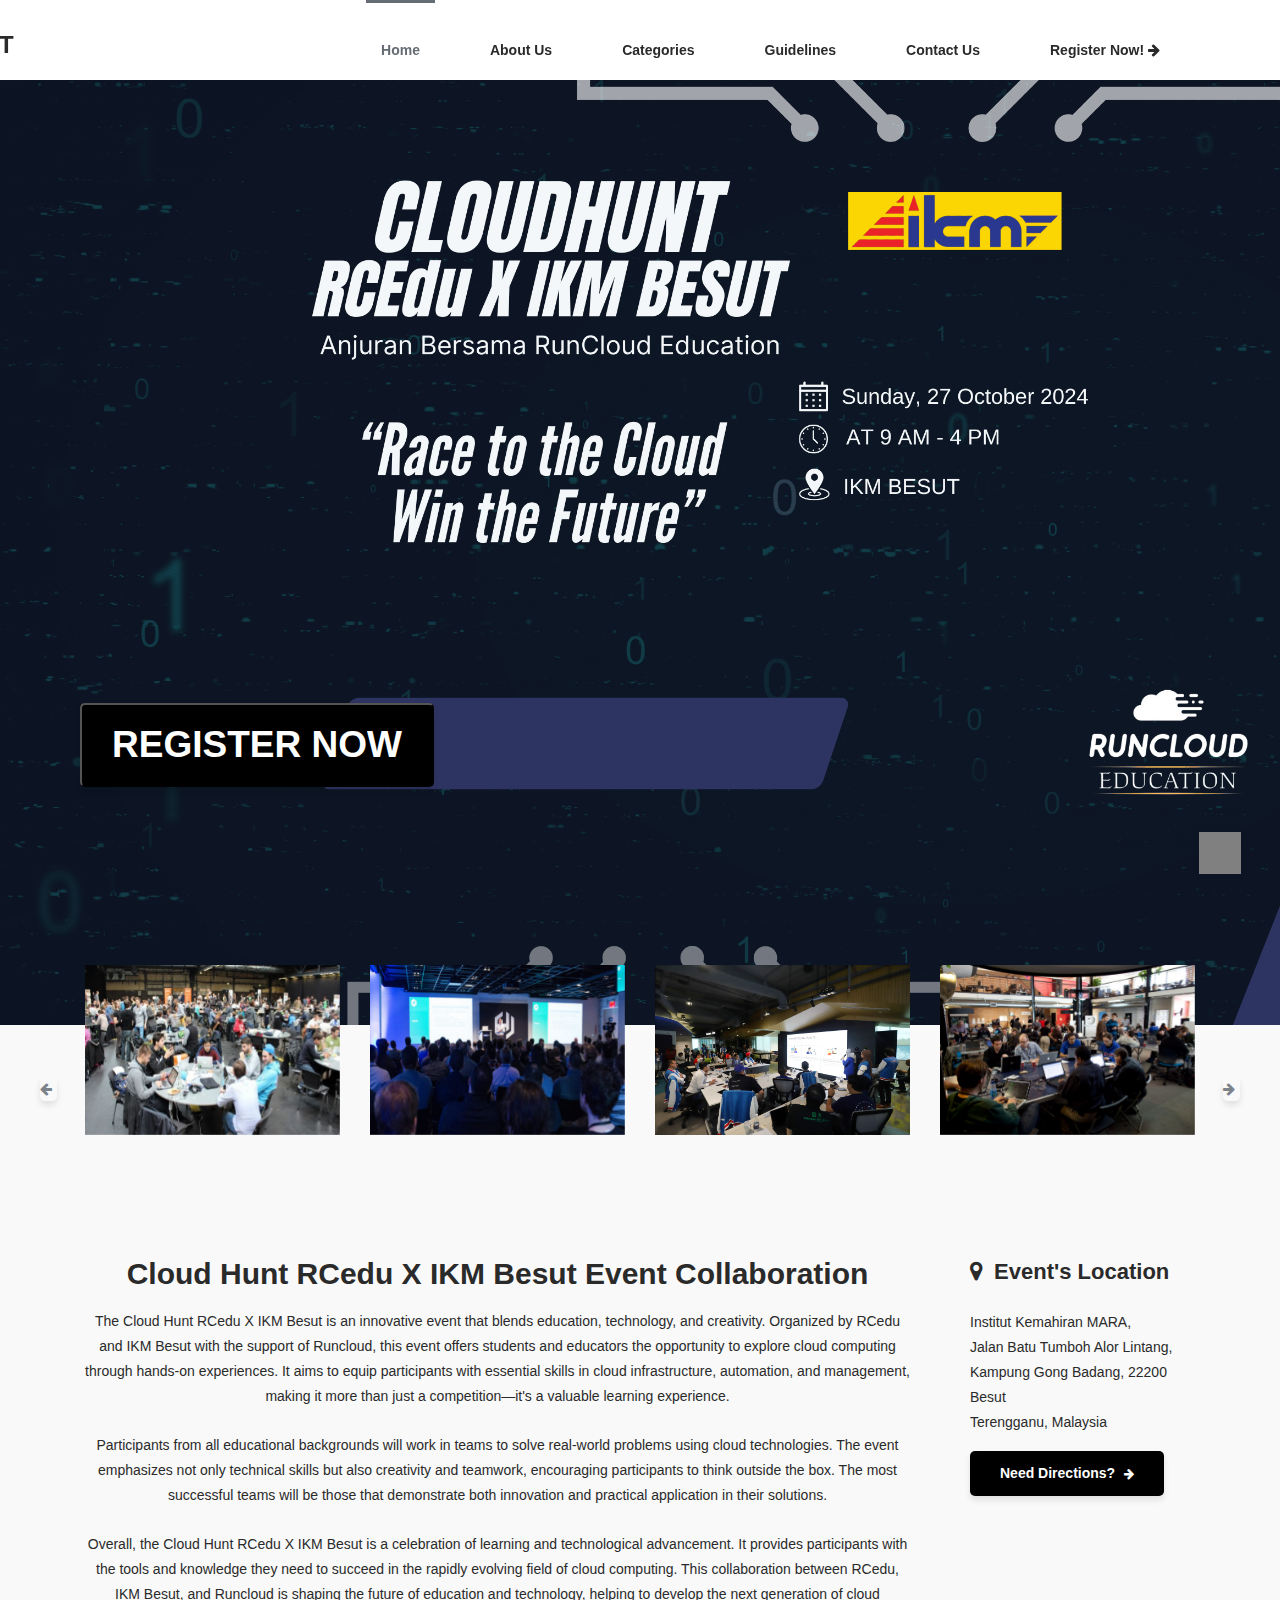
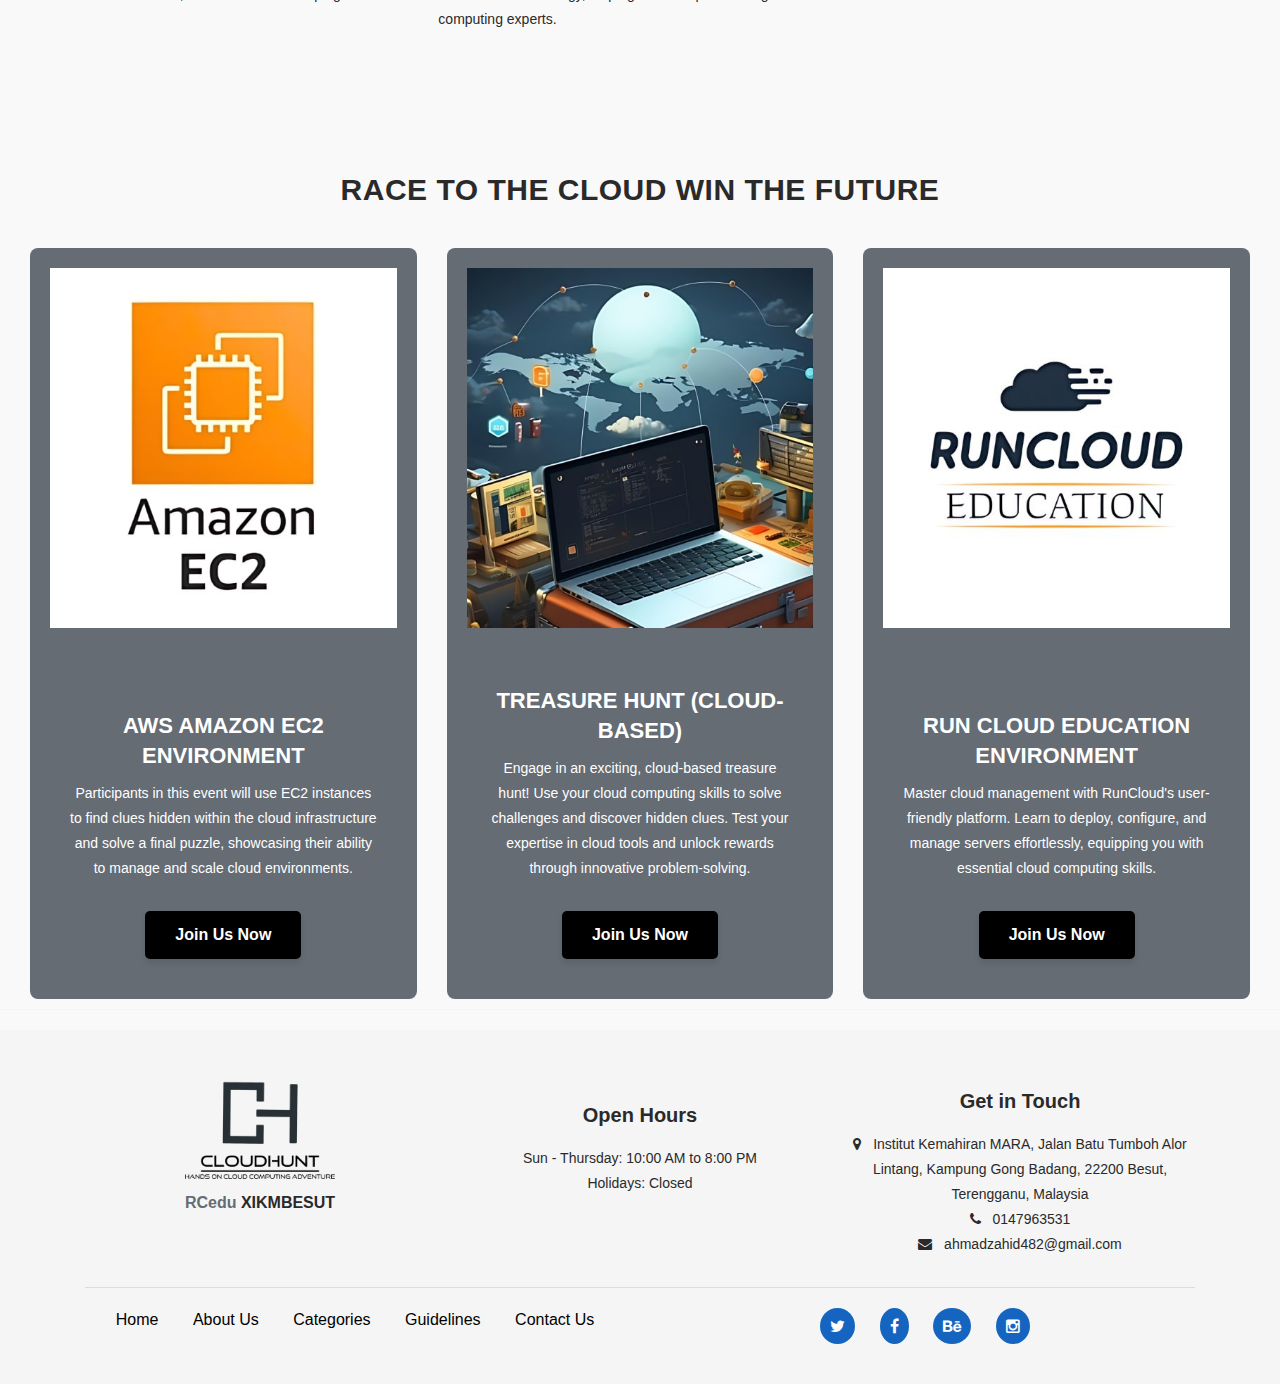
==== index.html @ 0c7bbca6 "Add files via upload" ====
<!DOCTYPE html>
<html lang="en">

  <head>

    <meta charset="utf-8">
    <meta name="viewport" content="width=device-width, initial-scale=1.0">


    <meta name="description" content="">
    <meta name="author" content="Tooplate">
    <link href="https://fonts.googleapis.com/css?family=Poppins:100,100i,200,200i,300,300i,400,400i,500,500i,600,600i,700,700i,800,800i,900,900i&display=swap" rel="stylesheet">

    <title>Cloud Hunt RCedu X IKM Besut</title>


    <!-- Additional CSS Files -->
    <link rel="stylesheet" type="text/css" href="assets/css/bootstrap.min.css">

    <link rel="stylesheet" type="text/css" href="assets/css/font-awesome.css">

    <link rel="stylesheet" type="text/css" href="assets/css/owl-carousel.css">

    <link rel="stylesheet" href="assets/css/tooplate-artxibition.css">
<!--

Tooplate 2125 ArtXibition

https://www.tooplate.com/view/2125-artxibition

-->
    </head>
    
    <body>
    
    <!-- ***** Preloader Start ***** -->
    <div id="js-preloader" class="js-preloader"> </div>
    <!-- ***** Preloader End ***** -->
    
    <!-- ***** Pre HEader ***** -->
    <div class="pre-header">
        <div class="container">
            <div class="row">
                <div class="col-lg-6 col-sm-6">
                    <span></span>
                </div>
                <div class="col-lg-6 col-sm-6">
                    <div class="text-button">
                        <a href="rent-venue.html">Register Now! <i class="fa fa-arrow-right"></i></a>
                    </div>
                </div>
            </div>
        </div>
    </div>
    
    <!-- ***** Header Area Start ***** -->
   <header class="header-area header-sticky">
    <div class="container">
        <div class="row">
            <div class="col-12">
                <nav class="main-nav">
                    <!-- ***** Logo Start ***** -->
                    <a href="index.html" class="logo">
						<img src="cloud_hunt.png" alt="Cloud Hunt Logo" class="logo-image">

                        <span class="logo-text">RCedu <em>X IKM BESUT</em></span>
                    </a>
                    <!-- ***** Logo End ***** -->
                    
                    <!-- ***** Menu Start ***** -->
                    <ul class="nav">
                        <li><a href="index.html" class="active" style="font-weight: bold;">Home</a></li>
                        <li><a href="about.html" style="font-weight: bold;">About Us</a></li>
                        <li><a href="categories.html" style="font-weight: bold;">Categories</a></li>
                        <li><a href="guidelines.html" style="font-weight: bold;">Guidelines</a></li>
                        <li><a href="contact_us.html" style="font-weight: bold;">Contact Us</a></li>
                        <li><a href="rent-venue.html" style="font-weight: bold;">Register Now! <i class="fa fa-arrow-right"></i></a></li>
                    </ul>
                    <!-- ***** Menu End ***** -->

                    <a class="menu-trigger" href="#">
                        <span>Menu</span>
                    </a>
                </nav>
            </div>
        </div>
    </div>
</header>

    <!-- ***** Header Area End ***** -->

    <!-- ***** Main Banner Area Start ***** -->
<div class="main-banner">
        <div class="container">
            <div class="row">
                <div class="col-lg-12">
                    <div class="main-content">
                      <div class="main-white-button">
						<button onclick="window.location.href='https://www.jotform.com/form/242484971679474';">
  							REGISTER NOW
						</button>

                        </div>
                    </div>
                </div>
            </div>
        </div>
    </div>
		

		
  

    <!-- *** Owl Carousel Items ***-->
    <div class="show-events-carousel">
        <div class="container">
            <div class="row">
                <div class="col-lg-12">
                    <div class="owl-show-events owl-carousel">
                        <div class="item">
                            <a href="event-details.html"><img src="assets/images/show-events-01.jpg" alt=""></a>
                        </div>
                        <div class="item">
                            <a href="event-details.html"><img src="assets/images/show-events-02.jpg" alt=""></a> 
                        </div>
                        <div class="item">
                            <a href="event-details.html"><img src="assets/images/show-events-03.jpg" alt=""></a> 
                        </div>
                        <div class="item">
                            <a href="event-details.html"><img src="assets/images/show-events-04.jpg" alt=""></a> 
                        </div>
                        <div class="item">
                            <a href="event-details.html"><img src="assets/images/show-events-01.jpg" alt=""></a> 
                        </div>
                        <div class="item">
                            <a href="event-details.html"><img src="assets/images/show-events-02.jpg" alt=""></a> 
                        </div>
                        <div class="item">
                            <a href="event-details.html"><img src="assets/images/show-events-03.jpg" alt=""></a> 
                        </div>
                        <div class="item">
                            <a href="event-details.html"><img src="assets/images/show-events-04.jpg" alt=""></a> 
                        </div>
                    </div>
                </div>
            </div>
        </div>
    </div>

    
    <!-- *** Amazing Venus ***-->
   <div class="amazing-venues">
    <div class="container">
        <div class="row">
            <div class="col-lg-9">
                <div class="left-content" style="text-align: center;">
                    <h4>Cloud Hunt RCedu X IKM Besut Event Collaboration</h4>
                    <p>The Cloud Hunt RCedu X IKM Besut is an innovative event that blends education, technology, and creativity. Organized by RCedu and IKM Besut with the support of Runcloud, this event offers students and educators the opportunity to explore cloud computing through hands-on experiences. It aims to equip participants with essential skills in cloud infrastructure, automation, and management, making it more than just a competition—it's a valuable learning experience.</p>
                    <br>
                    <p>Participants from all educational backgrounds will work in teams to solve real-world problems using cloud technologies. The event emphasizes not only technical skills but also creativity and teamwork, encouraging participants to think outside the box. The most successful teams will be those that demonstrate both innovation and practical application in their solutions.</p>
                    <br>
                    <p>Overall, the Cloud Hunt RCedu X IKM Besut is a celebration of learning and technological advancement. It provides participants with the tools and knowledge they need to succeed in the rapidly evolving field of cloud computing. This collaboration between RCedu, IKM Besut, and Runcloud is shaping the future of education and technology, helping to develop the next generation of cloud computing experts.</p>
                </div>
            </div>

            <div class="col-lg-3">
                <div class="right-content">
                    <h5><i class="fa fa-map-marker"></i> Event's Location</h5>
                    <span>Institut Kemahiran MARA,<br>Jalan Batu Tumboh Alor Lintang,<br>Kampung Gong Badang, 22200 Besut<br>Terengganu, Malaysia</span>
                    <div class="text-button">
                        <a href="https://www.google.com/maps/dir//Jalan+Batu+Tumboh,+Alor+Lintang,+22200+Besut,+Terengganu/@5.7643117,102.4762167,12z/data=!4m8!4m7!1m0!1m5!1m1!1s0x31b6ee240330f8e9:0x355a236f457e62c0!2m2!1d102.5586124!2d5.7643527?entry=ttu&g_ep=EgoyMDI0MDgyOC4wIKXMDSoASAFQAw%3D%3D" target="_blank">Need Directions? <i class="fa fa-arrow-right"></i></a>
                    </div>
                </div>
            </div>
        </div>
    </div>
</div>


    <!-- *** Map ***-->
    <div class="map-image"></div>


    <!-- *** RACE TO THE CLOUD WIN THE FUTURE ***-->
    <div class="venue-tickets">
        <div class="container-fluid">
            <div class="row">
                <div class="col-lg-12">
                    <div class="section-heading">
                        <h2>RACE TO THE CLOUD WIN THE FUTURE</h2>
                    </div>
                </div>
                <div class="col-lg-4">
                    <div class="venue-item">
                        <div class="thumb">
                            <img src="assets/images/venue-01.jpg" alt="">
                        </div>
                        <div class="down-content">
                            <div class="left-content">
          
                            </div>
                            <div class="right-content">
                                <h4>AWS AMAZON EC2 ENVIRONMENT</h4>
                                <p>Participants in this event will use EC2 instances to find clues hidden within the cloud infrastructure and solve a final puzzle, showcasing their ability to manage and scale cloud environments.</p>
                            </div>
							<div class="main-black-button">
					<a href="ticket-details.html">Join Us Now</a>
				</div>
                        </div>
                    </div>
                </div>
										   <div class="col-lg-4">
		<div class="venue-item">
			<div class="thumb">
				<img src="assets/images/venue-02.jpg" alt="Treasure Hunt">
			</div>
			<div class="down-content">
				<div class="right-content">
					<h4>TREASURE HUNT (CLOUD-BASED)</h4>
					<p>Engage in an exciting, cloud-based treasure hunt! Use your cloud computing skills to solve challenges and discover hidden clues. Test your expertise in cloud tools and unlock rewards through innovative problem-solving.</p>
				</div>
				<div class="main-black-button">
					<a href="ticket-details.html">Join Us Now</a>
				</div>
			</div>
		</div>
	</div>




                                <div class="col-lg-4">
                    <div class="venue-item">
                        <div class="thumb">
                            <img src="assets/images/venue-03.jpg" alt="">
                        </div>
                        <div class="down-content">
                            <div class="left-content">
                                
                            </div>
					
                            <div class="right-content">
                                <h4>RUN CLOUD EDUCATION ENVIRONMENT</h4>
                                <p>Master cloud management with RunCloud's user-friendly platform. Learn to deploy, configure, and manage servers effortlessly, equipping you with essential cloud computing skills.</p>
                            </div>
							<div class="main-black-button">
					<a href="ticket-details.html">Join Us Now</a>
				</div>
                        </div>
                    </div>
                </div>
            </div>
        </div>
    </div>
		
		<!-- Scroll Top -->
		
<a href="#" id="toTopBtn" class="cd-top text-replace js-cd-top cd-top--is-visible cd-top--fade-out" data-abc="true"></a>


 
 <script src="https://code.jquery.com/jquery-3.6.0.min.js"></script>
  <script>
    $(document).ready(function() {
      $(window).scroll(function() {
        if ($(this).scrollTop() > 20) {
          $('#toTopBtn').fadeIn();
        } else {
          $('#toTopBtn').fadeOut();
        }
      });

      $('#toTopBtn').click(function() {
        $("html, body").animate({
          scrollTop: 0
        }, 1000);
        return false;
      });
    });
  </script>




		
		
<!-- FOOTER -->
		<div class="sub-footer" style="border-top: 1px solid #f5f5f5; padding-top: 20px;">
            <div class="row justify-content-between align-items-center">
				</div>
			</div>
		
<footer style="background-color: #f5f5f5; color: white; padding: 40px 0;">
    <div class="container">
        <div class="row">
			
            <!-- Cloudhunt Logo Section -->
            <div class="col-lg-4 text-center" style="margin-top: -35px;">
    <img src="cloud_hunt.png" width="200" alt="Cloudhunt Logo" class="mb-3">
    <div class="footer-logo-text" style="margin-top: -60px;">
        <span style="font-weight: 700; color: #656c74;">RCedu
            <em style="font-weight: 900; color: #2a2a2a; font-style: normal;">XIKMBESUT</em>
        </span>
    </div>
</div>


            <!-- Open Hours Section -->
            <div class="col-lg-4 text-center" style="margin-top: 30px;" >
                <h4 class="mb-3" >Open Hours</h4>
                <p>Sun - Thursday: 10:00 AM to 8:00 PM</p>
                <p>Holidays: Closed</p>
            </div>

            <!-- Get in Touch Section -->
            <div class="col-lg-4 text-center" style="margin-top: 16px;">
                <h4 class="mb-3">Get in Touch</h4>
                <p>
                    <i class="fa fa-map-marker mr-2"></i> Institut Kemahiran MARA, Jalan Batu Tumboh Alor Lintang, Kampung Gong Badang, 22200 Besut, Terengganu, Malaysia
                </p>
                <p>
                    <i class="fa fa-phone mr-2"></i> 0147963531
                </p>
                <p>
                    <i class="fa fa-envelope mr-2"></i> ahmadzahid482@gmail.com
                </p>
            </div>
        </div>

        <!-- Sub-footer -->
        <div class="sub-footer" style="border-top: 1px solid #ddd; padding-top: 20px; margin-top: 30px;">
            <div class="row">
                <!-- Footer Menu -->
                <div class="col-lg-6 text-center">
                    <ul style="list-style: none; padding: 0; margin: 0;">
                        <li style="display: inline-block; margin: 0 15px;"><a href="index.html" class="active" style="color: black;">Home</a></li>
                        <li style="display: inline-block; margin: 0 15px;"><a href="about.html" style="color: black;">About Us</a></li>
                        <li style="display: inline-block; margin: 0 15px;"><a href="Categories.html" style="color: black;">Categories</a></li>
                        <li style="display: inline-block; margin: 0 15px;"><a href="Guidelines.html" style="color: black;">Guidelines</a></li>
                        <li style="display: inline-block; margin: 0 15px;"><a href="Contact Us.html" style="color: black;">Contact Us</a></li>
                    </ul>
                </div>

                <!-- Social Links -->
                <div class="col-lg-6 text-center">
                    <ul style="list-style: none; padding: 0; margin: 0;">
                        <li style="display: inline-block; margin: 0 10px;">
                            <a href="#"><i class="fa fa-twitter" style="color: white; background-color: #1565c0; padding: 10px; border-radius: 50%;"></i></a>
                        </li>
                        <li style="display: inline-block; margin: 0 10px;">
                            <a href="#"><i class="fa fa-facebook" style="color: white; background-color: #1565c0; padding: 10px; border-radius: 50%;"></i></a>
                        </li>
                        <li style="display: inline-block; margin: 0 10px;">
                            <a href="#"><i class="fa fa-behance" style="color: white; background-color: #1565c0; padding: 10px; border-radius: 50%;"></i></a>
                        </li>
                        <li style="display: inline-block; margin: 0 10px;">
                            <a href="#"><i class="fa fa-instagram" style="color: white; background-color: #1565c0; padding: 10px; border-radius: 50%;"></i></a>
                        </li>
                    </ul>
                </div>
            </div>
        </div>
    </div>
</footer>






    <!-- jQuery -->
    <script src="assets/js/jquery-2.1.0.min.js"></script>

    <!-- Bootstrap -->
    <script src="assets/js/popper.js"></script>
    <script src="assets/js/bootstrap.min.js"></script>

    <!-- Plugins -->
    <script src="assets/js/scrollreveal.min.js"></script>
    <script src="assets/js/waypoints.min.js"></script>
    <script src="assets/js/jquery.counterup.min.js"></script>
    <script src="assets/js/imgfix.min.js"></script> 
    <script src="assets/js/mixitup.js"></script> 
    <script src="assets/js/accordions.js"></script>
    <script src="assets/js/owl-carousel.js"></script>
    
    <!-- Global Init -->
    <script src="assets/js/custom.js"></script>
		
		

  </body>
		

</html>
---- assets/css/owl-carousel.css ----
/**
 * Owl Carousel v2.3.4
 * Copyright 2013-2018 David Deutsch
 * Licensed under: SEE LICENSE IN https://github.com/OwlCarousel2/OwlCarousel2/blob/master/LICENSE
 */
/*
 *  Owl Carousel - Core
 */
 .owl-carousel {
    display: none;
    width: 100%;
    -webkit-tap-highlight-color: transparent;
    /* position relative and z-index fix webkit rendering fonts issue */
    position: relative;
    z-index: 1; }
    .owl-carousel .owl-stage {
      position: relative;
      -ms-touch-action: pan-Y;
      touch-action: manipulation;
      -moz-backface-visibility: hidden;
      /* fix firefox animation glitch */ }
    .owl-carousel .owl-stage:after {
      content: ".";
      display: block;
      clear: both;
      visibility: hidden;
      line-height: 0;
      height: 0; }
    .owl-carousel .owl-stage-outer {
      position: relative;
      overflow: hidden;
      /* fix for flashing background */
      -webkit-transform: translate3d(0px, 0px, 0px); }
    .owl-carousel .owl-wrapper,
    .owl-carousel .owl-item {
      -webkit-backface-visibility: hidden;
      -moz-backface-visibility: hidden;
      -ms-backface-visibility: hidden;
      -webkit-transform: translate3d(0, 0, 0);
      -moz-transform: translate3d(0, 0, 0);
      -ms-transform: translate3d(0, 0, 0); }
    .owl-carousel .owl-item {
      position: relative;
      min-height: 1px;
      float: left;
      -webkit-backface-visibility: hidden;
      -webkit-tap-highlight-color: transparent;
      -webkit-touch-callout: none; }
    .owl-carousel .owl-item img {
      display: block;
      width: 100%; }
    .owl-carousel .owl-nav.disabled,
    .owl-carousel .owl-dots.disabled {
      display: none; }
    .owl-carousel .owl-nav .owl-prev,
    .owl-carousel .owl-nav .owl-next,
    .owl-carousel .owl-dot {
      cursor: pointer;
      -webkit-user-select: none;
      -khtml-user-select: none;
      -moz-user-select: none;
      -ms-user-select: none;
      user-select: none; }
    .owl-carousel .owl-nav button.owl-prev,
    .owl-carousel .owl-nav button.owl-next,
    .owl-carousel button.owl-dot {
      background: none;
      color: inherit;
      border: none;
      padding: 0 !important;
      font: inherit; }
    .owl-carousel.owl-loaded {
      display: block; }
    .owl-carousel.owl-loading {
      opacity: 0;
      display: block; }
    .owl-carousel.owl-hidden {
      opacity: 0; }
    .owl-carousel.owl-refresh .owl-item {
      visibility: hidden; }
    .owl-carousel.owl-drag .owl-item {
      -ms-touch-action: pan-y;
          touch-action: pan-y;
      -webkit-user-select: none;
      -moz-user-select: none;
      -ms-user-select: none;
      user-select: none; }
    .owl-carousel.owl-grab {
      cursor: move;
      cursor: grab; }
    .owl-carousel.owl-rtl {
      direction: rtl; }
    .owl-carousel.owl-rtl .owl-item {
      float: right; }
  
  /* No Js */
  .no-js .owl-carousel {
    display: block; }
  
  /*
   *  Owl Carousel - Animate Plugin
   */
  .owl-carousel .animated {
    animation-duration: 1000ms;
    animation-fill-mode: both; }
  
  .owl-carousel .owl-animated-in {
    z-index: 0; }
  
  .owl-carousel .owl-animated-out {
    z-index: 1; }
  
  .owl-carousel .fadeOut {
    animation-name: fadeOut; }
  
  @keyframes fadeOut {
    0% {
      opacity: 1; }
    100% {
      opacity: 0; } }
  
  /*
   * 	Owl Carousel - Auto Height Plugin
   */
  .owl-height {
    transition: height 500ms ease-in-out; }
  
  /*
   * 	Owl Carousel - Lazy Load Plugin
   */
  .owl-carousel .owl-item {
    /**
              This is introduced due to a bug in IE11 where lazy loading combined with autoheight plugin causes a wrong
              calculation of the height of the owl-item that breaks page layouts
           */ }
    .owl-carousel .owl-item .owl-lazy {
      opacity: 0;
      transition: opacity 400ms ease; }
    .owl-carousel .owl-item .owl-lazy[src^=""], .owl-carousel .owl-item .owl-lazy:not([src]) {
      max-height: 0; }
    .owl-carousel .owl-item img.owl-lazy {
      transform-style: preserve-3d; }
  
  /*
   * 	Owl Carousel - Video Plugin
   */
  .owl-carousel .owl-video-wrapper {
    position: relative;
    height: 100%;
    background: #000; }
  
  .owl-carousel .owl-video-play-icon {
    position: absolute;
    height: 80px;
    width: 80px;
    left: 50%;
    top: 50%;
    margin-left: -40px;
    margin-top: -40px;
    background: url("owl.video.play.png") no-repeat;
    cursor: pointer;
    z-index: 1;
    -webkit-backface-visibility: hidden;
    transition: transform 100ms ease; }
  
  .owl-carousel .owl-video-play-icon:hover {
    -ms-transform: scale(1.3, 1.3);
        transform: scale(1.3, 1.3); }
  
  .owl-carousel .owl-video-playing .owl-video-tn,
  .owl-carousel .owl-video-playing .owl-video-play-icon {
    display: none; }
  
  .owl-carousel .owl-video-tn {
    opacity: 0;
    height: 100%;
    background-position: center center;
    background-repeat: no-repeat;
    background-size: contain;
    transition: opacity 400ms ease; }
  
  .owl-carousel .owl-video-frame {
    position: relative;
    z-index: 1;
    height: 100%;
    width: 100%; }
---- assets/css/tooplate-artxibition.css ----
/*

Tooplate 2125 ArtXibition

https://www.tooplate.com/view/2125-artxibition

*/

/* ---------------------------------------------
Table of contents
------------------------------------------------
01. font & reset css
02. reset
03. global styles
04. header
05. banner
06. features
07. testimonials
08. contact
09. footer
10. preloader
11. search
12. portfolio

--------------------------------------------- */
/* 
---------------------------------------------
font & reset css
--------------------------------------------- 
*/
@import url("https://fonts.googleapis.com/css?family=Poppins:100,100i,200,200i,300,300i,400,400i,500,500i,600,600i,700,700i,800,800i,900,900i");
/* 
---------------------------------------------
reset
--------------------------------------------- 
*/
html, body, div, span, applet, object, iframe, h1, h2, h3, h4, h5, h6, p, blockquote, div
pre, a, abbr, acronym, address, big, cite, code, del, dfn, em, font, img, ins, kbd, q,
s, samp, small, strike, strong, sub, sup, tt, var, b, u, i, center, dl, dt, dd, ol, ul, li,
figure, header, nav, section, article, aside, footer, figcaption {
  margin: 0;
  padding: 0;
  border: 0;
  outline: 0;
}

.clearfix:after {
  content: ".";
  display: block;
  clear: both;
  visibility: hidden;
  line-height: 0;
  height: 0;
}

.clearfix {
  display: inline-block;
}

html[xmlns] .clearfix {
  display: block;
}

* html .clearfix {
  height: 1%;
}

ul, li {
  padding: 0;
  margin: 0;
  list-style: none;
}

header, nav, section, article, aside, footer, hgroup {
  display: block;
}

* {
  box-sizing: border-box;
}

html, body {
  font-family: 'Poppins', sans-serif;
  font-weight: 400;
  background-color: #fff;
  font-size: 16px;
  -ms-text-size-adjust: 100%;
  -webkit-font-smoothing: antialiased;
  -moz-osx-font-smoothing: grayscale;
}

a {
  text-decoration: none !important;
}

h1, h2, h3, h4, h5, h6 {
  margin-top: 0px;
  margin-bottom: 0px;
}

h4 {
  line-height: 30px;
}

ul {
  margin-bottom: 0px;
}

p {
  font-size: 14px;
  line-height: 25px;
  color: #2a2a2a;
  font-weight: 300;
}

/* 
---------------------------------------------
global styles
--------------------------------------------- 
*/
html,
body {
  background: #fff;
  font-family: 'Poppins', sans-serif;
}

::selection {
  background: #343a3e;
  color: #fff;
}

::-moz-selection {
  background: #343a3e;
  color: #fff;
}

@media (max-width: 991px) {
  html, body {
    overflow-x: hidden;
  }
  .mobile-top-fix {
    margin-top: 30px;
    margin-bottom: 0px;
  }
  .mobile-bottom-fix {
    margin-bottom: 30px;
  }
  .mobile-bottom-fix-big {
    margin-bottom: 60px;
  }
}

.section-heading {
  text-align: center;
  margin-top: 40px;
  margin-bottom: 40px;
}

.section-heading h2 {
  font-size: 30px;
  font-weight: 800;
  color: #2a2a2a;
  text-transform: capitalize;
  letter-spacing: 0.5px;
  margin-top: 0px;
  margin-bottom: 0px;
}

.section-heading img {
  margin: 20px auto;
}

.dark-bg h2 {
  color: #fff;
}

.dark-bg p {
  color: #fff;
}

/*adjust button*/
.main-white-button {
  position: absolute;
  bottom: -396px; /* Adjust this value to move the button up or down */
  right: 880px;  /* Typo here: should be '100px', not '100x' */
  width: 250px; /* Set the desired width of the button */
  padding: 100px -500px;
  height: 78px;
  font-size: 37px;
}





.thumb img {
    width: 100%; /* Make the image responsive */
    height: auto;
}

.main-white-button {
    margin-top: 1000px; /* Add space between image and button */
    text-align: center; /* Ensure the button is centered */
}

.main-white-button a {
    display: inline-block;
    padding: 10px 20px;
    background-color: white;
    color: black;
    text-decoration: none;
    border-radius: 5px;
    font-weight: bold;
    white-space: nowrap; /* Ensure text stays on one line */
}

.down-content {
    margin-top: -15px;
    text-align: left;
}




.main-white-button a:hover {
  opacity: 0.9;
}



.text-button a {
  font-size: 14px;
  color: #7c838b;
  transition: all .3s;
}

.text-button i {
  font-size: 12px;
  margin-left: 5px;
  transition: all .5s;
}

.text-button a:hover {
  color: #343a3e;
}

.text-button a:hover i {
  margin-left: 8px;
}

/* 
---------------------------------------------
scroll to top
--------------------------------------------- 
*/



.scroll{
    color:#fff;
    margin-top:100px;
}

#toTopBtn {
     position: fixed;
    bottom: 26px;
    right: 39px;
    z-index: 98;
    padding: 21px;
    background-color: gray;
    
}

.js .cd-top--fade-out {
    opacity: .5;
}

.js .cd-top--is-visible {
    visibility: visible;
    opacity: 1;
}

.js .cd-top {
    visibility: hidden;
    opacity: 0;
    transition: opacity .3s,visibility .3s,background-color .3s;
}

.cd-top {
    position: fixed;
    bottom: 20px;
    bottom: var(--cd-back-to-top-margin);
    right: 20px;
    right: var(--cd-back-to-top-margin);
    display: inline-block;
    height: 40px;
    height: var(--cd-back-to-top-size);
    width: 40px;
    width: var(--cd-back-to-top-size);
    box-shadow: 0 0 10px rgba(0,0,0,.05) !important;
    background: url(https://res.cloudinary.com/dxfq3iotg/image/upload/v1571057658/cd-top-arrow.svg) no-repeat center 50%;
    background-color: hsla(5,76%,62%,.8);
    background-color: hsla(var(--cd-color-3-h),var(--cd-color-3-s),var(--cd-color-3-l),0.8);
}

.height{
    height:3000px;
}






/* 
---------------------------------------------
header
--------------------------------------------- 
*/

.pre-header {
  background-color: #f0f0f1;
  padding: 10px 0px;
}

.pre-header span {
  font-size: 13px;
  color: #2a2a2a;
  font-weight: 500;
}

.pre-header .text-button {
  text-align: right;
}

.pre-header .text-button a {
  color: #2a2a2a;
}

.header-area {
  position: fixed;
  top: 0px;
  left: 0px;
  right: 0px;
  z-index: 100;
  height: 80px;
  background: #fff;
  -webkit-transition: all .5s ease 0s;
  -moz-transition: all .5s ease 0s;
  -o-transition: all .5s ease 0s;
  transition: all .5s ease 0s;
}


.header-area .main-nav {
  min-height: 80px;
  background: transparent;
}

.header-area .main-nav .logo {
  line-height: 80px;
  color: #656c74;
  font-size: 28px;
  font-weight: 700;
  float: left;
  -webkit-transition: all 0.3s ease 0s;
  -moz-transition: all 0.3s ease 0s;
  -o-transition: all 0.3s ease 0s;
  transition: all 0.3s ease 0s;
}

.header-area .main-nav .logo em {
  font-style: normal;
  color: #2a2a2a;
  font-weight: 900;
}

.logo {
    display: flex;
    align-items: center; /* Vertically centers the logo and text */
}

.logo-image {
    height: 100px;  /* Adjust the size of the logo */
    width: auto;   /* Maintains the aspect ratio */
    margin-right: -10px; /* Space between the logo and the text */
    margin-left: -400px; /* Moves the logo to the right */
}

.logo-text {
    font-size: 24px; /* Adjust the font size based on your design */
    margin-top: -10px; /* Moves the text upwards */
}




.header-area .main-nav .nav {
  float: right;
  margin-top: 27px;
  margin-right: 0px;
  background-color: transparent;
  -webkit-transition: all 0.3s ease 0s;
  -moz-transition: all 0.3s ease 0s;
  -o-transition: all 0.3s ease 0s;
  transition: all 0.3s ease 0s;
  position: relative;
  z-index: 999;
}

.header-area .main-nav .nav li {
  padding-left: 20px;
  padding-right: 20px;
}

.header-area .main-nav .nav li a {
  display: block;
  font-weight: 500;
  font-size: 14px;
  color: #2a2a2a;
  text-transform: capitalize;
  -webkit-transition: all 0.3s ease 0s;
  -moz-transition: all 0.3s ease 0s;
  -o-transition: all 0.3s ease 0s;
  transition: all 0.3s ease 0s;
  height: 40px;
  line-height: 40px;
  border: transparent;
}

.header-area .main-nav .nav li:hover a,
.header-area .main-nav .nav li a.active {
  color: #656c74!important;
  opacity: 1;
}

.header-area .main-nav .nav li a.active {
  position: relative;
}

.header-area .main-nav .nav li a.active:after {
  position: absolute;
  width: 100%;
  height: 3px;
  background-color: #656c74;
  content: '';
  top: -20px;
  left: 0;
}

.background-header .main-nav .nav li:hover a,
.background-header .main-nav .nav li a.active {
  color: #656c74!important;
  opacity: 1;
}

.header-area .main-nav .menu-trigger {
  cursor: pointer;
  display: block;
  position: absolute;
  top: 23px;
  width: 32px;
  height: 40px;
  text-indent: -9999em;
  z-index: 99;
  right: 40px;
  display: none;
}

.header-area .main-nav .menu-trigger span,
.header-area .main-nav .menu-trigger span:before,
.header-area .main-nav .menu-trigger span:after {
  -moz-transition: all 0.4s;
  -o-transition: all 0.4s;
  -webkit-transition: all 0.4s;
  transition: all 0.4s;
  background-color: #1e1e1e;
  display: block;
  position: absolute;
  width: 30px;
  height: 2px;
  left: 0;
}

.background-header .main-nav .menu-trigger span,
.background-header .main-nav .menu-trigger span:before,
.background-header .main-nav .menu-trigger span:after {
  background-color: #1e1e1e;
}

.header-area .main-nav .menu-trigger span:before,
.header-area .main-nav .menu-trigger span:after {
  -moz-transition: all 0.4s;
  -o-transition: all 0.4s;
  -webkit-transition: all 0.4s;
  transition: all 0.4s;
  background-color: #1e1e1e;
  display: block;
  position: absolute;
  width: 30px;
  height: 2px;
  left: 0;
  width: 75%;
}

.background-header .main-nav .menu-trigger span:before,
.background-header .main-nav .menu-trigger span:after {
  background-color: #1e1e1e;
}

.header-area .main-nav .menu-trigger span:before,
.header-area .main-nav .menu-trigger span:after {
  content: "";
}

.header-area .main-nav .menu-trigger span {
  top: 16px;
}

.header-area .main-nav .menu-trigger span:before {
  -moz-transform-origin: 33% 100%;
  -ms-transform-origin: 33% 100%;
  -webkit-transform-origin: 33% 100%;
  transform-origin: 33% 100%;
  top: -10px;
  z-index: 10;
}

.header-area .main-nav .menu-trigger span:after {
  -moz-transform-origin: 33% 0;
  -ms-transform-origin: 33% 0;
  -webkit-transform-origin: 33% 0;
  transform-origin: 33% 0;
  top: 10px;
}

.header-area .main-nav .menu-trigger.active span,
.header-area .main-nav .menu-trigger.active span:before,
.header-area .main-nav .menu-trigger.active span:after {
  background-color: transparent;
  width: 100%;
}

.header-area .main-nav .menu-trigger.active span:before {
  -moz-transform: translateY(6px) translateX(1px) rotate(45deg);
  -ms-transform: translateY(6px) translateX(1px) rotate(45deg);
  -webkit-transform: translateY(6px) translateX(1px) rotate(45deg);
  transform: translateY(6px) translateX(1px) rotate(45deg);
  background-color: #1e1e1e;
}

.background-header .main-nav .menu-trigger.active span:before {
  background-color: #1e1e1e;
}

.header-area .main-nav .menu-trigger.active span:after {
  -moz-transform: translateY(-6px) translateX(1px) rotate(-45deg);
  -ms-transform: translateY(-6px) translateX(1px) rotate(-45deg);
  -webkit-transform: translateY(-6px) translateX(1px) rotate(-45deg);
  transform: translateY(-6px) translateX(1px) rotate(-45deg);
  background-color: #1e1e1e;
}

.background-header .main-nav .menu-trigger.active span:after {
  background-color: #1e1e1e;
}

.header-area.header-sticky {
  min-height: 80px;
}

.header-area.header-sticky .nav {
  margin-top: 20px !important;
}

.header-area.header-sticky .nav li a.active {
  color: #656c74;
}


/* Dropdown Menu Styling */
.nav {
    list-style: none;
    padding: 0;
    margin: 0;
}

.nav > li {
    position: relative;
    display: inline-block;
}

.nav > li > a {
    padding: 10px 15px;
    text-decoration: none;
    color: black;
    display: block;
}

.nav > li > a:hover {
    background-color: #f1f1f1;
}

.dropdown-menu {
    display: none;
    position: absolute;
    top: 100%;
    left: 0;
    background-color: white;
    box-shadow: 0 8px 16px rgba(0, 0, 0, 0.2);
    min-width: 200px;
}

.dropdown-menu li {
    display: block;
}

.dropdown-menu a {
    padding: 10px;
    color: black;
    text-decoration: none;
}

.dropdown-menu a:hover {
    background-color: #f1f1f1;
}

/* Show dropdown on hover */
.dropdown:hover .dropdown-menu {
    display: block;
}


.logo {
  max-width: 100%; /* Ensure the logo fits within its container */
  height: auto; /* Maintain aspect ratio */
}

/*mobile view*/




/*mobile view*/
/*mobile view*/


/* For mobile phones */
@media (max-width: 768px) {
  body {
    font-size: 14px;
  }

  .header, .register-button {
    width: 100%;
    padding: 10px;
  }

  .content {
    padding: 5px;
  }
}


@media (max-width: 767px) {
  .header-area .logo img {
    max-width: 21%; /* Ensures the logo image never exceeds its container */
	margin-left: -40px;
    height: auto; /* Keeps the aspect ratio */
  }

  .header-area .logo {
    margin-left: 0; /* Remove unnecessary margin on mobile */
    text-align: center; /* Center the logo horizontally */
  }

  .header-area {
    padding: 0px 10px; /* Adjust padding to fit the screen */
    height: auto; /* Allow height to adjust based on content */
  }
}


@media only screen and (max-width: 600px) {
  .logo {
    max-width: 80%; /* Adjust logo size for smaller screens */
  }
}


/*General Styling for Screens Below 1200px*/

@media (max-width: 1200px) {
  .header-area .main-nav .nav li {
    padding-left: 12px;
    padding-right: 12px;
  }
  .header-area .main-nav:before {
    display: none;
  }
}


/*Specific Styling for Screens Below 767px (Mobile view)*/
@media (max-width: 767px) {
  .header-area .main-nav .nav li a.active:after {
    display: none;
  }
  .header-area .main-nav .logo {
    color: #1e1e1e;
  }
  .header-area.header-sticky .nav li a:hover,
  .header-area.header-sticky .nav li a.active {
    color: #656c74!important;
    opacity: 1;
  }
  .header-area {
    background-color: #f7f7f7;
    padding: 0px 15px;
    height: 80px;
    box-shadow: none;
    text-align: center;
  }
  .header-area .container {
    padding: 0px;
  }
  .header-area .logo {
    margin-left: 30px;
  }
  .header-area .menu-trigger {
    display: block !important;
  }
  .header-area .main-nav {
    overflow: hidden;
  }
  .header-area .main-nav .nav {
    float: none;
    width: 100%;
    display: none;
    -webkit-transition: all 0s ease 0s;
    -moz-transition: all 0s ease 0s;
    -o-transition: all 0s ease 0s;
    transition: all 0s ease 0s;
    margin-left: 0px;
  }
  .header-area .main-nav .nav li:first-child {
    border-top: 1px solid #eee;
  }
  .header-area.header-sticky .nav {
    margin-top: 80px !important;
  }
  .header-area .main-nav .nav li {
    width: 100%;
    background: #fff;
    border-bottom: 1px solid #eee;
    padding-left: 0px !important;
    padding-right: 0px !important;
  }
  .header-area .main-nav .nav li a {
    height: 50px !important;
    line-height: 50px !important;
    padding: 0px !important;
    border: none !important;
    background: #f7f7f7 !important;
    color: #232d39 !important;
  }
  .header-area .main-nav .nav li a:hover {
    background: #eee !important;
    color: #656c74!important;
  }
  .header-area .main-nav .nav li.submenu ul {
    position: relative;
    visibility: inherit;
    opacity: 1;
    z-index: 1;
    transform: translateY(0%);
    transition-delay: 0s, 0s, 0.3s;
    top: 0px;
    width: 100%;
    box-shadow: none;
    height: 0px;
  }
  .header-area .main-nav .nav li.submenu ul li a {
    font-size: 12px;
    font-weight: 400;
  }
  .header-area .main-nav .nav li.submenu ul li a:hover:before {
    width: 0px;
  }
  .header-area .main-nav .nav li.submenu ul.active {
    height: auto !important;
  }
  .header-area .main-nav .nav li.submenu:after {
    color: #3B566E;
    right: 25px;
    font-size: 14px;
    top: 15px;
  }
  .header-area .main-nav .nav li.submenu:hover ul, .header-area .main-nav .nav li.submenu:focus ul {
    height: 0px;
  }
}


/*Specific Styling for Screens Above 767px (Tablet and Desktop view)*/

@media (min-width: 767px) {
  .header-area .main-nav .nav {
    display: flex !important;
  }
}


/* 
---------------------------------------------
banner
--------------------------------------------- 
*/

.main-banner {
  background-image: url("../images/clouadhunt1920.2.png");
  background-repeat: no-repeat;
  background-size: cover;
  text-align: center;
  padding: 300px 0px 650px 0px;
  position: relative;
}

.main-banner h6 {
  font-size: 14px;
  color: #fff;
  font-weight: 300;
}

.main-banner h2 {
  font-size: 50px;
  font-weight: 800;
  color: #fff;
  margin-top: 20px;
  margin-bottom: 30px;
}

.main-banner .next-show {
  position: absolute;
  top: -165px;
  left: 50%;
  transform: translateX(-50%);
  animation: move-up-down 3s infinite;
}
.main-banner .next-show {
  color: #fff;
  font-size: 18px;
}

.main-banner .next-show i {
  font-size: 12px;;
}

.main-banner .next-show span {
  display: block;
  font-size: 14px;
  font-weight: 300;
}
/*

.main-banner .counter-content {
  position: absolute;
  width: 100%;
  top: 0;
  padding: 12px 0px;
  height: 100px;
  background-color: rgba(250,250,250,0.3);
}

.main-banner .counter-content li {
  display: inline-block;
  font-size: 14px;
  list-style-type: none;
  font-weight: 300;;
  text-transform: capitalize;
  color: #fff;
  min-width: 15%;
}

.main-banner .counter-content li span {
  display: block;
  font-size: 50px;
  font-weight: 900;
  margin-top: -10px;
}
*/


/*
---------------------------------------------
Show Events Carousel
---------------------------------------------
*/
.owl-show-events {
  position: relative;
  margin-top: -60px;
}

.owl-show-events .owl-nav {
  position: absolute;
  width: 100%;
  top: 50%;
  transform: translateY(5px);
}

    
.owl-show-events .owl-nav .owl-prev{
  position: absolute;
  left: -45px;
  outline: none;
}

.owl-show-events .owl-nav .owl-prev span,
.owl-show-events .owl-nav .owl-next span {
  opacity: 0;
}

.owl-show-events .owl-nav .owl-prev:before {
  display: inline-block;
  font-family: 'FontAwesome';
  color: #7c838b;
  font-size: 14px;
  content: '\f060';
}

.owl-show-events .owl-nav .owl-next{
  position: absolute;
  right: -45px;
  outline: none;
}

.owl-show-events .owl-nav .owl-next:before {
  display: inline-block;
  font-family: 'FontAwesome';
  color: #7c838b;
  font-size: 14px;
  content: '\f061';
}


/*
---------------------------------------------
Amazing Venues
---------------------------------------------
*/

.amazing-venues {
  margin: 100px 0px;
}

.amazing-venues .left-content h4 {
  font-size: 30px;
  font-weight: 800;
  color: #2a2a2a;
  margin-bottom: 20px;
}

.amazing-venues .right-content {
  margin-left: 30px;
}

.amazing-venues .right-content h5 i {
  color: #2a2a2a;
  margin-right: 5px;
}

.amazing-venues .right-content h5 {
  font-size: 22px;
  font-weight: 800;
  color: #2a2a2a;
  margin-bottom: 25px;
}

.amazing-venues .right-content span {
  font-size: 14px;
  color: #2a2a2a;
  line-height: 25px;
  font-weight: 300;
  display: block;
  margin-bottom: 6px;
}

.map-image img {
  width: 100%;
  overflow: hidden;
}


/*
---------------------------------------------
RACE TO THE CLOUD WIN THE FUTURE
---------------------------------------------
*/

.venue-item {
    position: relative;
    text-align: center;
    display: flex;
    flex-direction: column;
    justify-content: space-between;
    align-items: center;
    height: 100%;
    padding: 20px;
    background-color: #656c74; /* Optional: Add background color to venue item */
    box-sizing: border-box; /* Include padding and border in element's total width and height */
    border-radius: 8px; /* Optional: Add slight rounding to box corners */
}

.venue-item .thumb {
    width: 100%;
    margin-bottom: 20px; /* Add spacing between the image and the content */
}

.main-black-button {
    margin-top: 20px; /* Space between content and button */
    text-align: center; /* Center the button */
    display: flex;
    justify-content: center; /* Center the button horizontally */
    width: 100%; /* Ensure the button spans the full width if needed */
    max-width: 250px; /* Optional: Control the maximum width of the button */
}

.main-black-button a {
    display: inline-block;
    padding: 12px 30px; /* Adjust padding for a larger button */
    background-color: black; /* Changed the button to black */
    color: white;
    text-decoration: none;
    border-radius: 5px; /* Rounded corners for a modern look */
    font-weight: bold;
    white-space: nowrap; /* Ensure text stays on one line */
    box-shadow: 0px 4px 6px rgba(0, 0, 0, 0.1); /* Adds a soft shadow for a floating effect */
    transition: background-color 0.3s ease, color 0.3s ease; /* Add smooth transitions */
}

.main-black-button a:hover {
    background-color: white; /* Button hover effect */
    color: black; /* Invert text color on hover */
    border: 1px solid black; /* Add a black border when hovered */
}





.venue-tickets {
  margin: 0px 15px;
}

.venue-tickets .venue-item {
  margin-bottom: 23px;
  display: flex;
  flex-direction: column; /* Ensure content is stacked vertically */
  justify-content: space-between; /* Space out the content evenly */
  height: 100%; /* Ensure the item takes up the full height */
}

.venue-item .thumb img {
  width: 100%;
  height: auto; /* Maintain image aspect ratio */
  overflow: hidden;
}

.venue-item .down-content {
  background-color: #656c74;
  position: relative;
  z-index: 1;
  width: 100%;
  padding: 20px; /* Add padding for spacing */
  box-sizing: border-box; /* Ensure padding doesn't affect width */
  height: auto; /* Allow flexible height based on content */
  display: flex;
  flex-direction: column;
  justify-content: center; /* Center content vertically */
  align-items: center; /* Center content horizontally */
  text-align: center; /* Center the text */
}

.venue-item .down-content .right-content {
  width: 100%;
  margin-left: 0;
  text-align: center;
}

.venue-item .down-content .right-content h4 {
  font-size: 22px;
  color: #fff;
  font-weight: 700;
  margin-top: 10px; /* Adjusted for better spacing */
}

.venue-item .down-content .right-content p {
  color: #fff;
  margin-top: 10px;
  font-weight: 300;
  padding-right: 0;
  margin-bottom: 10px;
}

.venue-item .down-content .right-content ul li {
  display: inline-block;
  color: #fff;
  font-size: 16px;
  margin-right: 20px;
}







/* 
---------------------------------------------
Footer
--------------------------------------------- 
*/

/* contac*/
body {
    font-family: Arial, sans-serif;
    margin: 0;
    padding: 0;
    background-color: #f9f9f9;
}

.contact-container {
    display: flex;
    justify-content: space-between;
    padding: 20px;
    background-color: #fff;
}

.contact-info {
    flex: 1;
    margin-right: 20px;
}

.contact-info h3 {
    color: #333;
    margin-bottom: 10px;
}

.contact-info p {
    color: #666;
    margin: 0;
}

.call-info, .open-hours {
    display: flex;
    align-items: center;
    margin-bottom: 20px;
}

.icon img {
    width: 30px;
    margin-right: 10px;
}

.contact-form {
    flex: 2;
}

form {
    display: flex;
    flex-direction: column;
}

.input-group {
    display: flex;
    justify-content: space-between;
    margin-bottom: 15px;
}

.input-group input {
    width: 48%;
    padding: 10px;
    border: 1px solid #ddd;
    border-radius: 5px;
}

input[type="text"], input[type="email"], textarea {
    padding: 10px;
    margin-bottom: 15px;
    border: 1px solid #ddd;
    border-radius: 5px;
    width: 100%;
}

textarea {
    resize: none;
}




footer {
  padding-top: 30px; /* Reduce padding at the top */
  margin-bottom: 10px; /* Reduce bottom margin */
}


footer h4 {
   font-size: 20px;
   color: #2a2a2a;
   font-weight: 700;
   margin-bottom: 25px;;
}

footer .address span {
  font-size: 14px;
  color: #2a2a2a;
  line-height: 24px;
  font-weight: 300;
}

footer .links {
  text-align: center;
}

footer .links ul li a {
  font-size: 14px;
  color: #2a2a2a;
  font-weight: 300;
  margin-bottom: 5px;
}

footer .hours {
  text-align: right;
}

footer .hours ul li {
  font-size: 14px;
  color: #2a2a2a;
  font-weight: 300;
  margin-bottom: 5px;
}

footer .under-footer {
  margin-top: 50px;
}

footer p.copyright {
  text-align: right;
}





.sub-footer {
  margin-top: 10px; /* Reduce margin to shrink space between footer sections */
  padding-top: 20px; /* Reduce padding at the top */
}

.sub-footer .logo span {
  font-size: 28px;
  font-weight: 800;
  color: #656c74;
}

.sub-footer .logo span em {
  font-style: normal;
  color: #2a2a2a;
}

.sub-footer .menu {
  text-align: center;
}

.sub-footer .menu ul li {
  display: inline-block;
  margin: 10px 15px 5px 15px;
}

.sub-footer .menu ul li a {
  font-size: 14px;
  font-weight: 500;
  color: #2a2a2a;
}

.sub-footer .menu ul li a:hover {
  color: #656c74;
}

.sub-footer .social-links {
  text-align: right;
  margin-top: 10px;
}

.sub-footer .social-links ul li {
  display: inline-block;
  margin-left: 5px;
}

.sub-footer .social-links ul li a {
  width: 30px;
  height: 30px;
  display: inline-block;
  text-align: center;
  line-height: 30px;
  background-color: #2a2a2a;
  border-radius: 50%;
  color: #fff;
  font-size: 14px;
  transition: all .3s;
}

.sub-footer .social-links ul li a:hover {
  background-color: #656c74;
}





/*
---------------------------------------------
About Us Page
---------------------------------------------
*/

.page-heading-about {
  background-image: url(../images/about_bg.jpg);
  background-size: cover;
  background-repeat: no-repeat;
  padding: 110px 0px 410px 0px;
}

.page-heading-about h2 {
  font-size: 50px;
  color: #fff;
  font-weight: 800;
  margin-bottom: 15px;
}

.page-heading-about span {
  font-size: 20px;
  color: #fff;
  font-weight: 300;
}

.about-item {
  margin-top: -282px;
}

.about-item .left-image img {
  width: 100%;
  overflow: hidden;
}

.about-item .right-content {
  margin-left: -30px;
}

.about-item .right-content img {
  width: 100%;
  overflow: hidden;
}

.about-item  .down-content {
  background-color: #fff;
  padding: 30px;
  border-right: 1px dotted #d7dadc;
  border-bottom: 1px dotted #d7dadc;
}

.about-item  .down-content h4 {
  font-size: 22px;
  font-weight: 700;
  color: #2a2a2a;
  margin-bottom: 20px;
}

.about-item  .down-content ul li {
  font-size: 16px;
  font-weight: 500;
  color: #2a2a2a;
  margin-bottom: 5px;
}

.about-item  .down-content span {
  font-size: 14px;
  color: #7c838b;
  font-weight: 300;
  display: block;
  margin-top: 25px;;
}

.about-item  .down-content .main-dark-button {
  margin-top: 25px;
}

.about-upcoming-shows {
  margin-top: 120px;
}

.about-upcoming-shows h2 {
  font-size: 30px;
  font-weight: 800;
  color: #2a2a2a;
  margin-bottom: 25px;
}

.about-upcoming-shows h4 {
  font-size: 22px;
  font-weight: 700;
  color: #2a2a2a;
  margin-bottom: 25px;;
}

.about-upcoming-shows ul{
  margin-bottom: 30px;
}

.about-upcoming-shows ul li {
  font-size: 14px;
  font-weight: 300;
  margin-bottom: 10px;
}

.about-upcoming-shows p {
  margin-bottom: 30px;;
}

.about-upcoming-shows .text-button {
  margin-top: -15px;
}

.about-upcoming-shows .next-shows {
  border: 1px dotted #d7dadc;
  padding: 20px;;
}

.about-upcoming-shows .next-shows h4 {
  display: inline-block;
}

.about-upcoming-shows .next-shows h4 i {
  float: left;
  display: inline-block;
  margin-right: 10px;
  height: 30px;
}

.about-upcoming-shows .next-shows ul {
  margin-bottom: 0px;
}

.about-upcoming-shows .next-shows ul li {
  border-bottom: 1px dotted #d7dadc;
  margin-bottom: 20px;
  padding-bottom: 20px;
}

.about-upcoming-shows .next-shows ul li:last-child {
  border-bottom: none;
  padding-bottom: 0;
  margin-bottom: 0;
}

.about-upcoming-shows .next-shows ul li h5 {
  font-size: 15px;
  font-weight: 700;
  color: #2a2a2a;
  margin-bottom: 15px;;
}

.about-upcoming-shows .next-shows ul li span {
  font-size: 14px;
  font-weight: 300;
  color: #2a2a2a;
}

.about-upcoming-shows .next-shows ul li .icon-button {
  float: right;
  margin-top: -35px;
}

.about-upcoming-shows .next-shows ul li .icon-button a {
  width: 50px;
  height: 50px;
  background-color: #656c74;
  color: #fff;
  display: inline-block;
  text-align: center;
  line-height: 50px;
  transition: all .3s;
}

.about-upcoming-shows .next-shows ul li .icon-button a:hover {
  background-color: #858b93;
}

.also-like {
  margin-top: 110px;
  background-color: #f0f0f1;
  padding-bottom: 100px;
}

.also-like h2 {
  font-size: 30px;
  font-weight: 800;
  color: #2a2a2a;
  margin-top: 100px;
  margin-bottom: 40px;
}

.also-like .thumb {
  position: relative;
}

.also-like .thumb .icons {
  position: absolute;
  bottom: 20px;
  right: 20px;
}

.also-like .thumb .icons ul li {
  display: inline-block;
  margin-left: 5px;
}

.also-like .thumb .icons ul li a {
  width: 30px;
  height: 30px;
  display: inline-block;
  text-align: center;
  line-height: 30px;
  color: #fff;
  background-color: #656c74;
  border-radius: 50%;
  transition: all .3s;
}

.also-like .thumb .icons ul li a:hover {
  background-color: #858b93;
}

.also-like .thumb .icons ul li a i {
  font-size: 14px;
}

.also-like .like-item img {
  width: 100%;
  overflow: hidden;
}

.also-like .like-item .down-content {
  background-color: #fff;
  padding: 30px;
}

.also-like .like-item .down-content span {
  font-size: 15px;
  color: #2a2a2a;
  font-weight: 500;
  display: inline-block;
}

.also-like .like-item .down-content h4 {
  font-size: 22px;
  font-weight: 700;
  color: #2a2a2a;
  margin-top: 10px;
}

.location-section {
    text-align: center; /* Centers the heading and paragraph */
}

.text-button {
    display: inline-block; /* Ensures the button behaves like inline content */
    margin-top: 10px; /* Adds some space above the button */
}

.text-button a {
    display: inline-block;
    padding: 12px 30px; /* Adjust padding for a larger button */
    background-color: black; /* Changed the button to black */
    color: white;
    text-decoration: none;
    border-radius: 5px; /* Rounded corners for a modern look */
    font-weight: bold;
    white-space: nowrap; /* Ensure text stays on one line */
    box-shadow: 0px 4px 6px rgba(0, 0, 0, 0.1); /* Adds a soft shadow for a floating effect */
    transition: background-color 0.3s ease, color 0.3s ease; /* Add smooth transitions */
}

.text-button a:hover {
    background-color: #ffffff; /* Optional hover effect */
}


button {
    display: inline-block;
    padding: 12px 30px; /* Adjust padding for a larger button */
    background-color: black; /* Black button */
    color: white; /* White text for contrast */
    text-decoration: none;
    border-radius: 5px; /* Rounded corners for a modern look */
    font-weight: bold;
    white-space: nowrap; /* Ensure text stays on one line */
    box-shadow: 0px 4px 6px rgba(0, 0, 0, 0.1); /* Adds a soft shadow for a floating effect */
    transition: background-color 0.3s ease, color 0.3s ease; /* Add smooth transitions */
	margin-top: 10px; /* Adds some space above the button */
}

button:hover {
    background-color: #ffffff; /* Change background to white on hover */
    color: black; /* Change text color to black on hover */
}




/*
---------------------------------------------
Tickets Page
---------------------------------------------
*/

.tickets-page {
  margin-bottom: 100px;
}

.tickets-page .search-box {
  background-color: #7c838b;
  padding: 30px;
}

.tickets-page .search-box h4 {
  color: #fff;
  font-weight: 700;
  font-size: 20px;
  margin-top: 8px;
}

.tickets-page .search-box select {
  margin-top: 10px;
  background-color: transparent;
  border-bottom: 1px solid rgba(250, 250, 250, 0.5);
  border-top: none;
  border-right: none;
  border-left: none;
  outline: none;
  color: #fff;
  font-size: 14px;
  width: 100%;
  padding: 5px;
}

.tickets-page .search-box option {
  background-color: #343a3e;
}

.tickets-page .search-box .main-dark-button {
  display: inline-block;
  font-size: 14px;
  padding: 12px 18px;
  background-color: #343a3e;
  color: #fff;
  text-align: center;
  font-weight: 500;
  text-transform: capitalize;
  transition: all .3s;
  border: none;
  outline: none;
  width: 100%;
}

.tickets-page .search-box .main-dark-button:hover {
  background-color: #656c74;
}
 
.tickets-page .heading h2 {
  font-size: 30px;
  font-weight: 800;
  color: #2a2a2a;
  text-align: center;
  margin-top: 100px;
  margin-bottom: 80px;
}

.tickets-page .ticket-item .thumb {
  position: relative;
}

.tickets-page .ticket-item .thumb img {
  width: 100%;
  overflow: hidden;
}

.tickets-page .ticket-item .thumb .price {
  background-color: rgba(101,108,116,0.9);
  display: inline-block;
  padding: 20px;
  position: absolute;
  left: 30px;
  bottom: 30px;
}

.tickets-page .ticket-item .thumb .price span {
  color: #fff;
  font-size: 14px;
  line-height: 25px;
}

.tickets-page .ticket-item .thumb .price span em {
  font-weight: 700;
  font-size: 20px;
  font-style: normal;
}

.tickets-page .ticket-item {
  margin-bottom: 30px;
}

.tickets-page .ticket-item .down-content {
  background-color: #fafafa;
  padding: 30px;;
}

.tickets-page .ticket-item .down-content span {
  font-size: 14px;
  color: #656c74;
  font-weight: 700;
}

.tickets-page .ticket-item .down-content h4 {
  font-size: 22px;
  font-weight: 700;
  color: #2a2a2a;
  margin-top: 10px;
  margin-bottom: 25px;
}

.tickets-page .ticket-item .down-content ul li {
  font-size: 14px;
  color: #2a2a2a;
  font-weight: 300;
  margin-bottom: 15px;
}

.tickets-page .ticket-item .down-content ul li i {
  color: #7c838b;
  margin-right: 10px;
  width: 15px;
  height: 25px;
  float: left;
}

.tickets-page .ticket-item .down-content .main-dark-button {
  margin-top: 30px;
}

.tickets-page .pagination ul {
  text-align: center;
  width: 100%;
  margin-top: 30px;
}

.tickets-page .pagination ul li {
  display: inline-block;
  margin: 0px 10px!important;
}

.tickets-page .pagination ul li a {
  display: inline-block;
  font-size: 14px;
  padding: 12px 20px;
  background-color: #e6e7e8;
  color: #2a2a2a;
  text-align: center;
  font-weight: 500;
  text-transform: capitalize;
  transition: all .3s;
}

.tickets-page .pagination ul li a:hover,
.tickets-page .pagination ul li.active a {
  background-color: #343a3e;
  color: #fff!important;
}



/*
-------------------------------
Ticket Details Page
-------------------------------
*/

.ticket-details-page {
  margin: 100px 0px;
}

.ticket-details-page img {
  max-width: 100%;
  overflow: hidden;
}

.ticket-details-page .right-content {
  margin-left: 15px;
}

.ticket-details-page .right-content h4 {
  font-size: 30px;
  font-weight: 800;
  color: #2a2a2a;
}

.ticket-details-page .right-content span {
  font-size: 14px;
  font-weight: 700;
  color: #656c74;
  display: inline-block;
  border-bottom: 1px solid #eee;
  width: 100%;
  padding-bottom: 30px;
  margin-top: 15px;
  margin-bottom: 30px;
}

.ticket-details-page .right-content ul {
  border-bottom: 1px solid #eee;
  width: 100%;
  padding-bottom: 20px;
  margin-bottom: 30px;
}

.ticket-details-page .right-content ul li {
  font-size: 14px;
  color: #2a2a2a;
  font-weight: 300;
  margin-bottom: 15px;
}

.ticket-details-page .right-content ul li i {
  color: #7c838b;
  margin-right: 10px;
  width: 15px;
  height: 25px;
  float: left;
}

.ticket-details-page .right-content .quantity-content {
  border-bottom: 1px solid #eee;
  width: 100%;
  padding-bottom: 30px;
  margin-bottom: 30px;
}

.ticket-details-page .right-content .quantity-content .left-content {
  float: left;
  margin-right: 30px;
}

.ticket-details-page .right-content .quantity-content .right-content {
  text-align: right;
}

.ticket-details-page .right-content .quantity-content .left-content h6 {
  font-size: 14px;
  font-weight: 700;
  color: #2a2a2a;
}

.ticket-details-page .right-content .total h4 {
  float: left;
  font-size: 20px;
  margin-top: 8px;
}

.ticket-details-page .right-content .total .main-dark-button {
  text-align: right;
}
.ticket-details-page .right-content .warn p {
  margin-top: 45px;
}


.quantity {
  display: inline-block; }
 
 .quantity .input-text.qty {
  width: 35px;
  height: 39px;
  padding: 0 5px;
  text-align: center;
  background-color: transparent;
  border: 1px solid #efefef;
 }
 
 .quantity.buttons_added {
  text-align: left;
  position: relative;
  white-space: nowrap;
  vertical-align: top; }
 
 .quantity.buttons_added input {
  display: inline-block;
  margin: 0;
  vertical-align: top;
  box-shadow: none;
 }
 
 .quantity.buttons_added .minus,
 .quantity.buttons_added .plus {
  padding: 7px 10px 8px;
  height: 39px;
  background-color: #ffffff;
  border: 1px solid #efefef;
  cursor:pointer;}
 
 .quantity.buttons_added .minus {
  border-right: 0; }
 
 .quantity.buttons_added .plus {
  border-left: 0; }
 
 .quantity.buttons_added .minus:hover,
 .quantity.buttons_added .plus:hover {
  background: #eeeeee; }
 
 .quantity input::-webkit-outer-spin-button,
 .quantity input::-webkit-inner-spin-button {
  -webkit-appearance: none;
  -moz-appearance: none;
  margin: 0; }
  
  .quantity.buttons_added .minus:focus,
 .quantity.buttons_added .plus:focus {
  outline: none; }




#features {
  margin-bottom: 80px;
}

.feature-item {
  display: inline-block;
  margin-bottom: 60px;
}

.feature-item .left-icon img {
  float: left;
  margin-right: 30px;
}

.feature-item .right-content {
  display: inline;
}

.feature-item .right-content h4 {
  margin-top: 0px;
  margin-bottom:  7px;
  letter-spacing: 0.25px;
  color: #232d39;
  font-size: 19px;
  font-weight: 600;
  text-transform: capitalize;
}

.feature-item .right-content a.text-button {
  margin-top: 7px;
  display: inline-block;
  font-size: 13px;
  text-transform: uppercase;
  color: #656c74;
  font-weight: 500;
}


/*
-------------------------------
Event Details Page
-------------------------------
*/

.shows-events-schedule {
  margin-top: 0px;
  padding-bottom: 100px;
  background-color: #f0f0f1;
}

.shows-events-schedule ul li {
  background-color: #fff;
  padding: 30px 30px 25px 30px;
  margin-bottom: 30px;
}

.shows-events-schedule ul li .title h4 {
  font-size: 20px;
  font-weight: 700;
  color: #2a2a2a;
}

.shows-events-schedule ul li .title span {
  font-size: 14px;
  font-weight: 700;
  color: #656c74;
}

.shows-events-schedule ul li .time span {
  font-size: 14px;
  color: #2a2a2a;
  font-weight: 300;
  display: inline-block;
  width: 200px;
}

.shows-events-schedule ul li .time span i {
  color: #7c838b;
  margin-right: 10px;
  width: 15px;
  height: 25px;
  float: left;
  font-size: 18px;
}

.shows-events-schedule ul li .place span {
  font-size: 14px;
  color: #2a2a2a;
  font-weight: 300;
  display: inline-block;
}

.shows-events-schedule ul li .place span i {
  color: #7c838b;
  margin-right: 10px;
  width: 15px;
  height: 25px;
  float: left;
  font-size: 18px;
}

.shows-events-schedule ul li .main-dark-button {
  text-align: right;
}

.shows-events-schedule .pagination ul {
  text-align: center;
  width: 100%;
  margin-top: 30px;
}

.shows-events-schedule .pagination ul li {
  display: inline-block;
  margin: 0px 10px!important;
  padding: 0px;
  background-color: transparent;
}

.shows-events-schedule .pagination ul li a {
  display: inline-block;
  font-size: 14px;
  padding: 12px 20px;
  background-color: #fff;
  color: #2a2a2a;
  text-align: center;
  font-weight: 500;
  text-transform: capitalize;
  transition: all .3s;
}

.shows-events-schedule .pagination ul li a:hover,
.shows-events-schedule .pagination ul li.active a {
  background-color: #343a3e;
  color: #fff!important;
}


/* 
---------------------------------------------
preloader
--------------------------------------------- 
*/

.js-preloader {
    position: fixed;
    top: 0;
    left: 0;
    right: 0;
    bottom: 0;
    background-color: #232d39;
    display: -webkit-box;
    display: flex;
    -webkit-box-align: center;
    align-items: center;
    -webkit-box-pack: center;
    justify-content: center;
    opacity: 1;
    visibility: visible;
    z-index: 9999;
    -webkit-transition: opacity 0.25s ease;
    transition: opacity 0.25s ease;
}

.js-preloader.loaded {
    opacity: 0;
    visibility: hidden;
    pointer-events: none;
}

@-webkit-keyframes dot {
    50% {
        -webkit-transform: translateX(96px);
        transform: translateX(96px);
    }
}

@keyframes dot {
    50% {
        -webkit-transform: translateX(96px);
        transform: translateX(96px);
    }
}

@-webkit-keyframes dots {
    50% {
        -webkit-transform: translateX(-31px);
        transform: translateX(-31px);
    }
}

@keyframes dots {
    50% {
        -webkit-transform: translateX(-31px);
        transform: translateX(-31px);
    }
}

.preloader-inner {
    position: relative;
    width: 142px;
    height: 40px;
    background: #232d39;
}

.preloader-inner .dot {
    position: absolute;
    width: 16px;
    height: 16px;
    top: 12px;
    left: 15px;
    background: #fff;
    border-radius: 50%;
    -webkit-transform: translateX(0);
    transform: translateX(0);
    -webkit-animation: dot 2.8s infinite;
    animation: dot 2.8s infinite;
}

.preloader-inner .dots {
    -webkit-transform: translateX(0);
    transform: translateX(0);
    margin-top: 12px;
    margin-left: 31px;
    -webkit-animation: dots 2.8s infinite;
    animation: dots 2.8s infinite;
}

.preloader-inner .dots span {
    display: block;
    float: left;
    width: 16px;
    height: 16px;
    margin-left: 16px;
    background: #fff;
    border-radius: 50%;
}


/* 
---------------------------------------------
responsive
--------------------------------------------- 
*/


@media (max-width: 1036px) {

  .owl-show-events .owl-nav {
    display: none;
  }

}

@media (max-width: 992px) {

  .amazing-venues .right-content {
    margin-left: 0;
    margin-top: 45px;
  }

  .subscribe,
  .subscribe input,
  footer .address,
  footer .hours {
    text-align: center; 
  }

  .subscribe h4 {
    margin-bottom: 20px;
  }

  .subscribe .main-dark-button {
    margin-top: 20px;
  }

  footer .address {
    margin-bottom: 45px;
  }

  footer .hours {
    margin-top: 45px;
  }

  .sub-footer,
  .sub-footer .social-links {
    text-align: center;
  }

  .coming-events .event-item {
    margin-bottom: 30px;
  }

  .coming-events .left-button {
    display: none;
  }

  .under-footer,
  footer p.copyright {
    text-align: center;
  }

  .about-item .right-content {
    margin-left: 0px;
  }

  .about-item .down-content {
    border-left: 1px dotted #d7dadc;
  }

  .about-upcoming-shows .next-shows {
    margin-top: 30px;
  }
  
  .also-like .like-item {
    margin-bottom: 30px;
  }

  .page-heading-rent-venue span,
  .page-heading-shows-events span {
    padding: 0px;
  }

  .rent-venue-tabs .heading-tabs .main-dark-button,
  .shows-events-tabs .heading-tabs .main-dark-button {
    display: none;
  }

  .shows-events-tabs #tabs ul li {
    margin-bottom: 15px;
  }

  .shows-events-tabs .tabs-content .event-item .right-content ul li i {
    height: 40px;
  }
  .shows-events-tabs .tabs-content .event-item .right-content {
    padding: 30px;
  }

  .shows-events-tabs #tabs ul li:last-child {
    margin-bottom: 0px;
  }

  .shows-events-tabs .tabs-content .sidebar {
    margin-bottom: 45px;
  }

  .tickets-page .search-box {
    text-align: center;
  }
  
  .tickets-page .search-box .main-dark-button,
  .tickets-page .search-box select {
    margin-top: 30px;
  }

  .shows-events-tabs .tabs-content .pagination ul li,
  .shows-events-schedule .pagination ul li,
  .tickets-page .pagination ul li {
    margin: 0px 2px!important;
  }

  .ticket-details-page .right-content {
    margin-left: 0px;
    margin-top: 30px;
  }

  .shows-events-schedule ul li,
  .shows-events-schedule ul li .main-dark-button {
    text-align: center;
  }

  .shows-events-schedule ul li .title,
  .shows-events-schedule ul li .time,
  .shows-events-schedule ul li .place {
    margin-bottom: 15px;
  }

}

@media (max-width: 450px) {

  .rent-venue-tabs #tabs ul li {
    text-align: center;
    margin-right: 0px;
    display: block;
    margin-bottom: 5px;
    margin-top: 5px;
  } 

  .rent-venue-tabs #tabs ul .ui-tabs-active a:after,
  .shows-events-tabs #tabs ul .ui-tabs-active a:after {
    display: none;
  }

  .rent-venue-tabs .tabs-content ul.list {
    text-align: center;
  }

  .rent-venue-tabs .tabs-content ul.list li {
    text-align: center;
    width: 100%;
  }

  .pre-header {
    display: none;
  }

}


@-webkit-keyframes move-up-down {
  0% {
    -webkit-transform: translateY(0px);
            transform: translateY(0px); }
  50% {
    -webkit-transform: translateY(-5px);
            transform: translateY(-5px); }
  100% {
    -webkit-transform: translateY(0px);
            transform: translateY(0px); } 
}
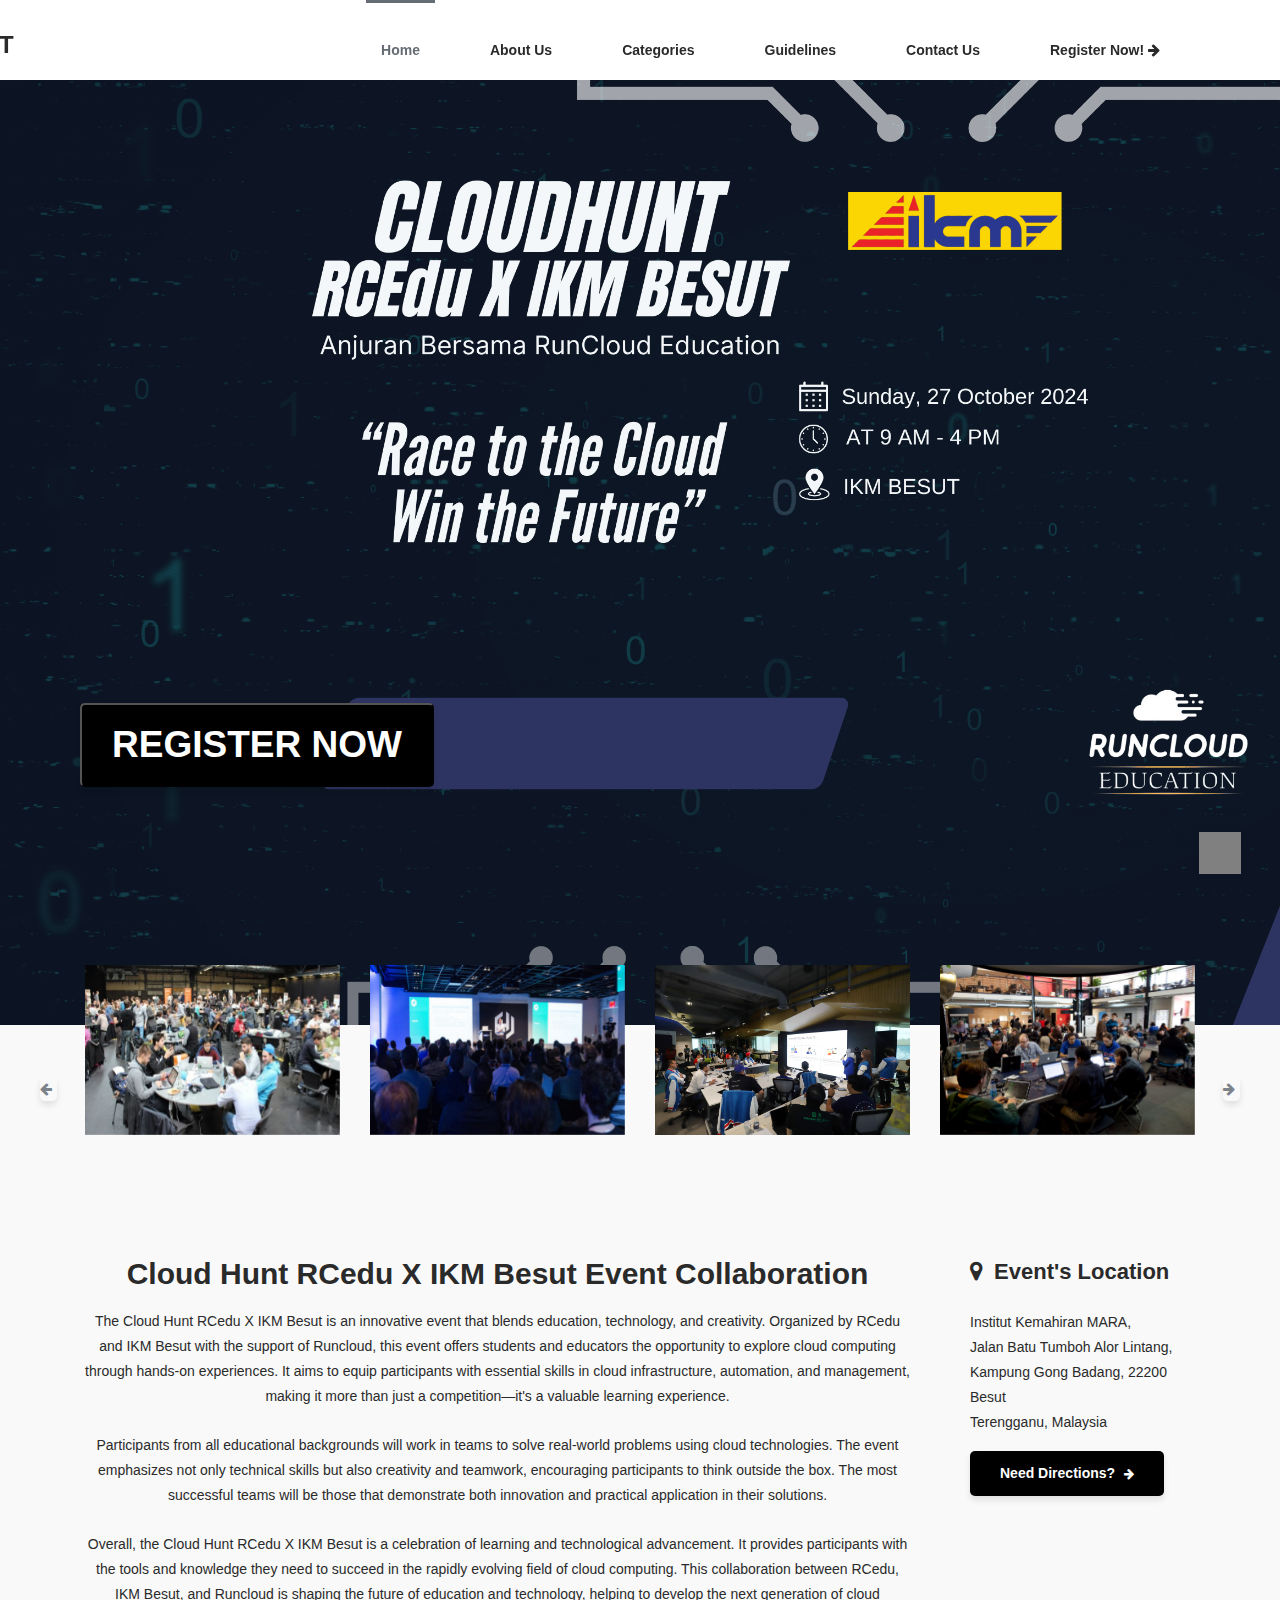
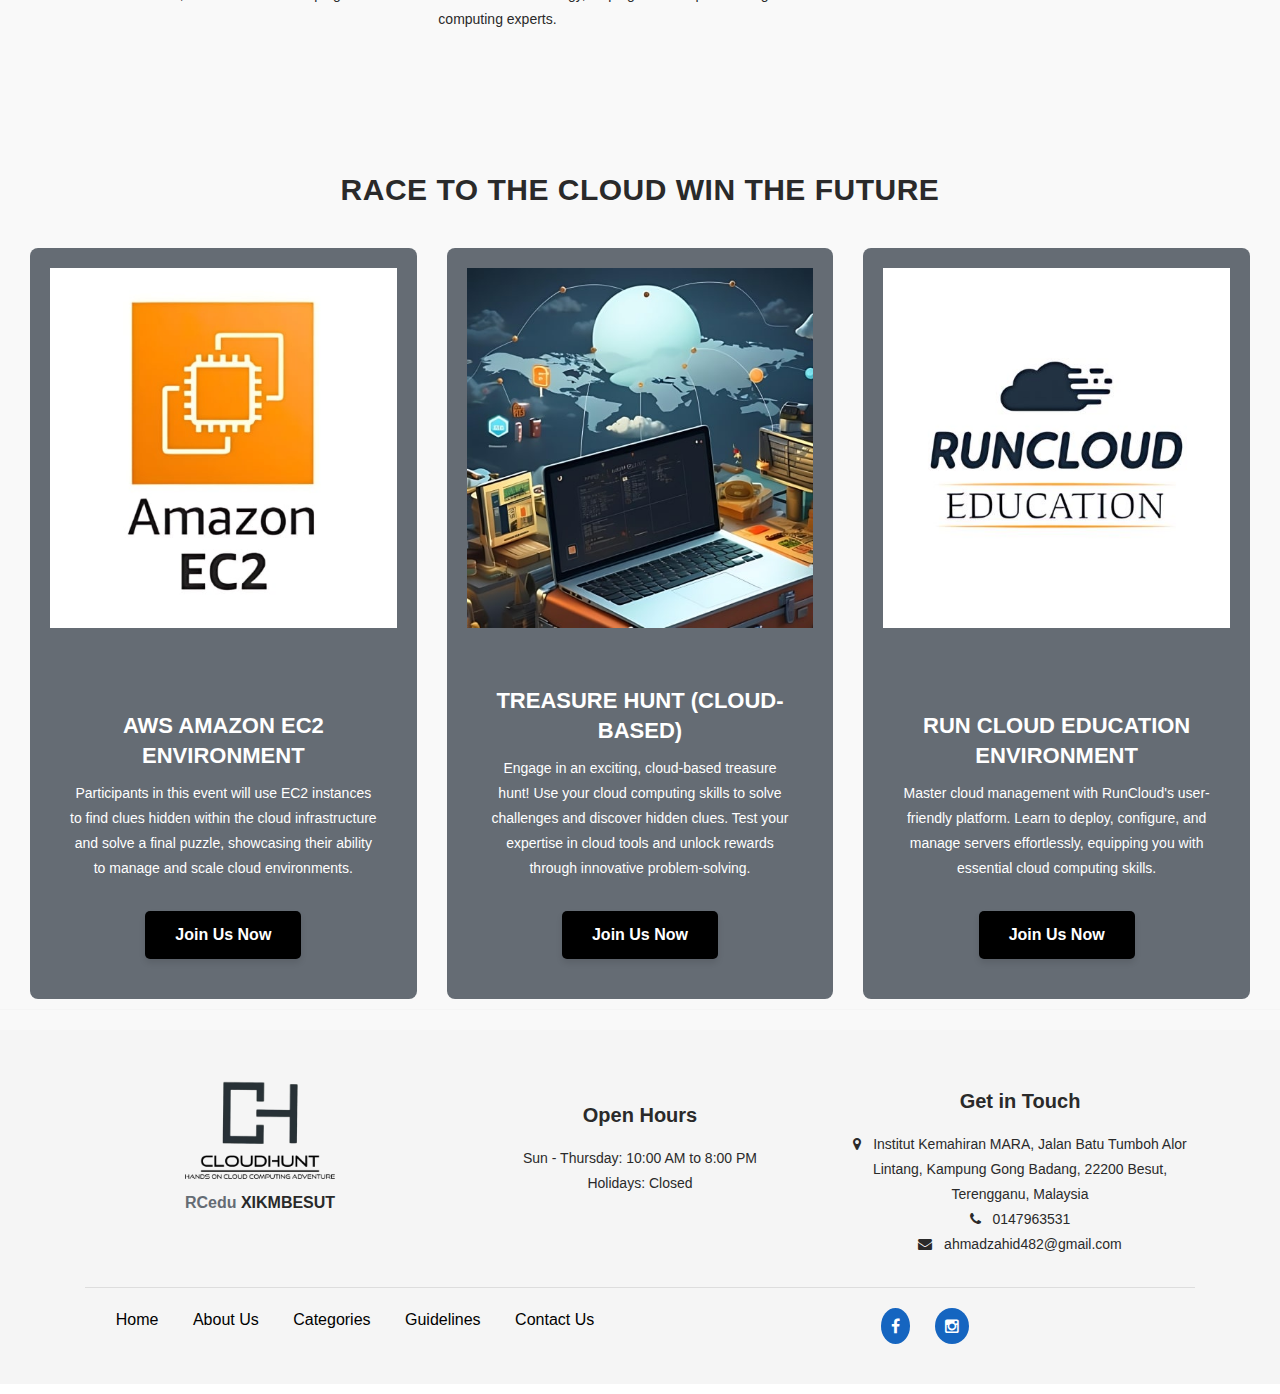
==== commit 94987a4e: "Add files via upload" ====
--- a/index.html
+++ b/index.html
@@ -74,8 +74,9 @@
                         <li><a href="categories.html" style="font-weight: bold;">Categories</a></li>
                         <li><a href="guidelines.html" style="font-weight: bold;">Guidelines</a></li>
                         <li><a href="contact_us.html" style="font-weight: bold;">Contact Us</a></li>
-                        <li><a href="rent-venue.html" style="font-weight: bold;">Register Now! <i class="fa fa-arrow-right"></i></a></li>
-                    </ul>
+                        <li><a href="https://form.jotform.com/242484971679474" style="font-weight: bold;">Register Now! <i class="fa fa-arrow-right"></i></a></li>
+						</ul>
+
                     <!-- ***** Menu End ***** -->
 
                     <a class="menu-trigger" href="#">
@@ -96,7 +97,7 @@
                 <div class="col-lg-12">
                     <div class="main-content">
                       <div class="main-white-button">
-						<button onclick="window.location.href='https://www.jotform.com/form/242484971679474';">
+						<button onclick="window.location.href='https://form.jotform.com/242484971679474';">
   							REGISTER NOW
 						</button>
 
@@ -204,8 +205,9 @@
                                 <p>Participants in this event will use EC2 instances to find clues hidden within the cloud infrastructure and solve a final puzzle, showcasing their ability to manage and scale cloud environments.</p>
                             </div>
 							<div class="main-black-button">
-					<a href="ticket-details.html">Join Us Now</a>
-				</div>
+    <a href="https://form.jotform.com/242484971679474">Join Us Now</a>
+</div>
+
                         </div>
                     </div>
                 </div>
@@ -220,7 +222,7 @@
 					<p>Engage in an exciting, cloud-based treasure hunt! Use your cloud computing skills to solve challenges and discover hidden clues. Test your expertise in cloud tools and unlock rewards through innovative problem-solving.</p>
 				</div>
 				<div class="main-black-button">
-					<a href="ticket-details.html">Join Us Now</a>
+					<a href="https://form.jotform.com/242484971679474">Join Us Now</a>
 				</div>
 			</div>
 		</div>
@@ -244,7 +246,7 @@
                                 <p>Master cloud management with RunCloud's user-friendly platform. Learn to deploy, configure, and manage servers effortlessly, equipping you with essential cloud computing skills.</p>
                             </div>
 							<div class="main-black-button">
-					<a href="ticket-details.html">Join Us Now</a>
+					<a href="https://form.jotform.com/242484971679474">Join Us Now</a>
 				</div>
                         </div>
                     </div>
@@ -335,27 +337,26 @@
                     <ul style="list-style: none; padding: 0; margin: 0;">
                         <li style="display: inline-block; margin: 0 15px;"><a href="index.html" class="active" style="color: black;">Home</a></li>
                         <li style="display: inline-block; margin: 0 15px;"><a href="about.html" style="color: black;">About Us</a></li>
-                        <li style="display: inline-block; margin: 0 15px;"><a href="Categories.html" style="color: black;">Categories</a></li>
-                        <li style="display: inline-block; margin: 0 15px;"><a href="Guidelines.html" style="color: black;">Guidelines</a></li>
-                        <li style="display: inline-block; margin: 0 15px;"><a href="Contact Us.html" style="color: black;">Contact Us</a></li>
+                        <li style="display: inline-block; margin: 0 15px;"><a href="categories.html" style="color: black;">Categories</a></li>
+                        <li style="display: inline-block; margin: 0 15px;"><a href="guidelines.html" style="color: black;">Guidelines</a></li>
+                        <li style="display: inline-block; margin: 0 15px;"><a href="contact_us.html" style="color: black;">Contact Us</a></li>
                     </ul>
                 </div>
 
                 <!-- Social Links -->
-                <div class="col-lg-6 text-center">
+               <div class="col-lg-6 text-center">
                     <ul style="list-style: none; padding: 0; margin: 0;">
-                        <li style="display: inline-block; margin: 0 10px;">
-                            <a href="#"><i class="fa fa-twitter" style="color: white; background-color: #1565c0; padding: 10px; border-radius: 50%;"></i></a>
-                        </li>
-                        <li style="display: inline-block; margin: 0 10px;">
-                            <a href="#"><i class="fa fa-facebook" style="color: white; background-color: #1565c0; padding: 10px; border-radius: 50%;"></i></a>
-                        </li>
-                        <li style="display: inline-block; margin: 0 10px;">
-                            <a href="#"><i class="fa fa-behance" style="color: white; background-color: #1565c0; padding: 10px; border-radius: 50%;"></i></a>
-                        </li>
-                        <li style="display: inline-block; margin: 0 10px;">
-                            <a href="#"><i class="fa fa-instagram" style="color: white; background-color: #1565c0; padding: 10px; border-radius: 50%;"></i></a>
-                        </li>
+							   <li style="display: inline-block; margin: 0 10px;">
+			<a href="https://www.facebook.com/p/Program-Teknologi-Komputer-Cloud-Computing-Institut-Kemahiran-MARA-Besut-100057302896445/" target="_blank">
+				<i class="fa fa-facebook" style="color: white; background-color: #1565c0; padding: 10px; border-radius: 50%;"></i>
+			</a>
+		</li>
+
+					<li style="display: inline-block; margin: 0 10px;">
+						<a href="https://www.instagram.com/ikmbesut?igsh=dmhzeWhremRlaG9m" target="_blank">
+							<i class="fa fa-instagram" style="color: white; background-color: #1565c0; padding: 10px; border-radius: 50%;"></i>
+						</a>
+					</li>
                     </ul>
                 </div>
             </div>
--- a/assets/css/tooplate-artxibition.css
+++ b/assets/css/tooplate-artxibition.css
@@ -665,13 +665,16 @@
 @media (max-width: 767px) {
   .header-area .logo img {
     max-width: 21%; /* Ensures the logo image never exceeds its container */
-	margin-left: -40px;
+	margin-left: -15px;
+	margin-top: -1px; /* Moves the text upwards */
     height: auto; /* Keeps the aspect ratio */
   }
 
   .header-area .logo {
     margin-left: 0; /* Remove unnecessary margin on mobile */
+	margin-top: 7px;
     text-align: center; /* Center the logo horizontally */
+	
   }
 
   .header-area {
@@ -679,6 +682,11 @@
     height: auto; /* Allow height to adjust based on content */
   }
 }
+
+
+
+
+
 
 
 @media only screen and (max-width: 600px) {
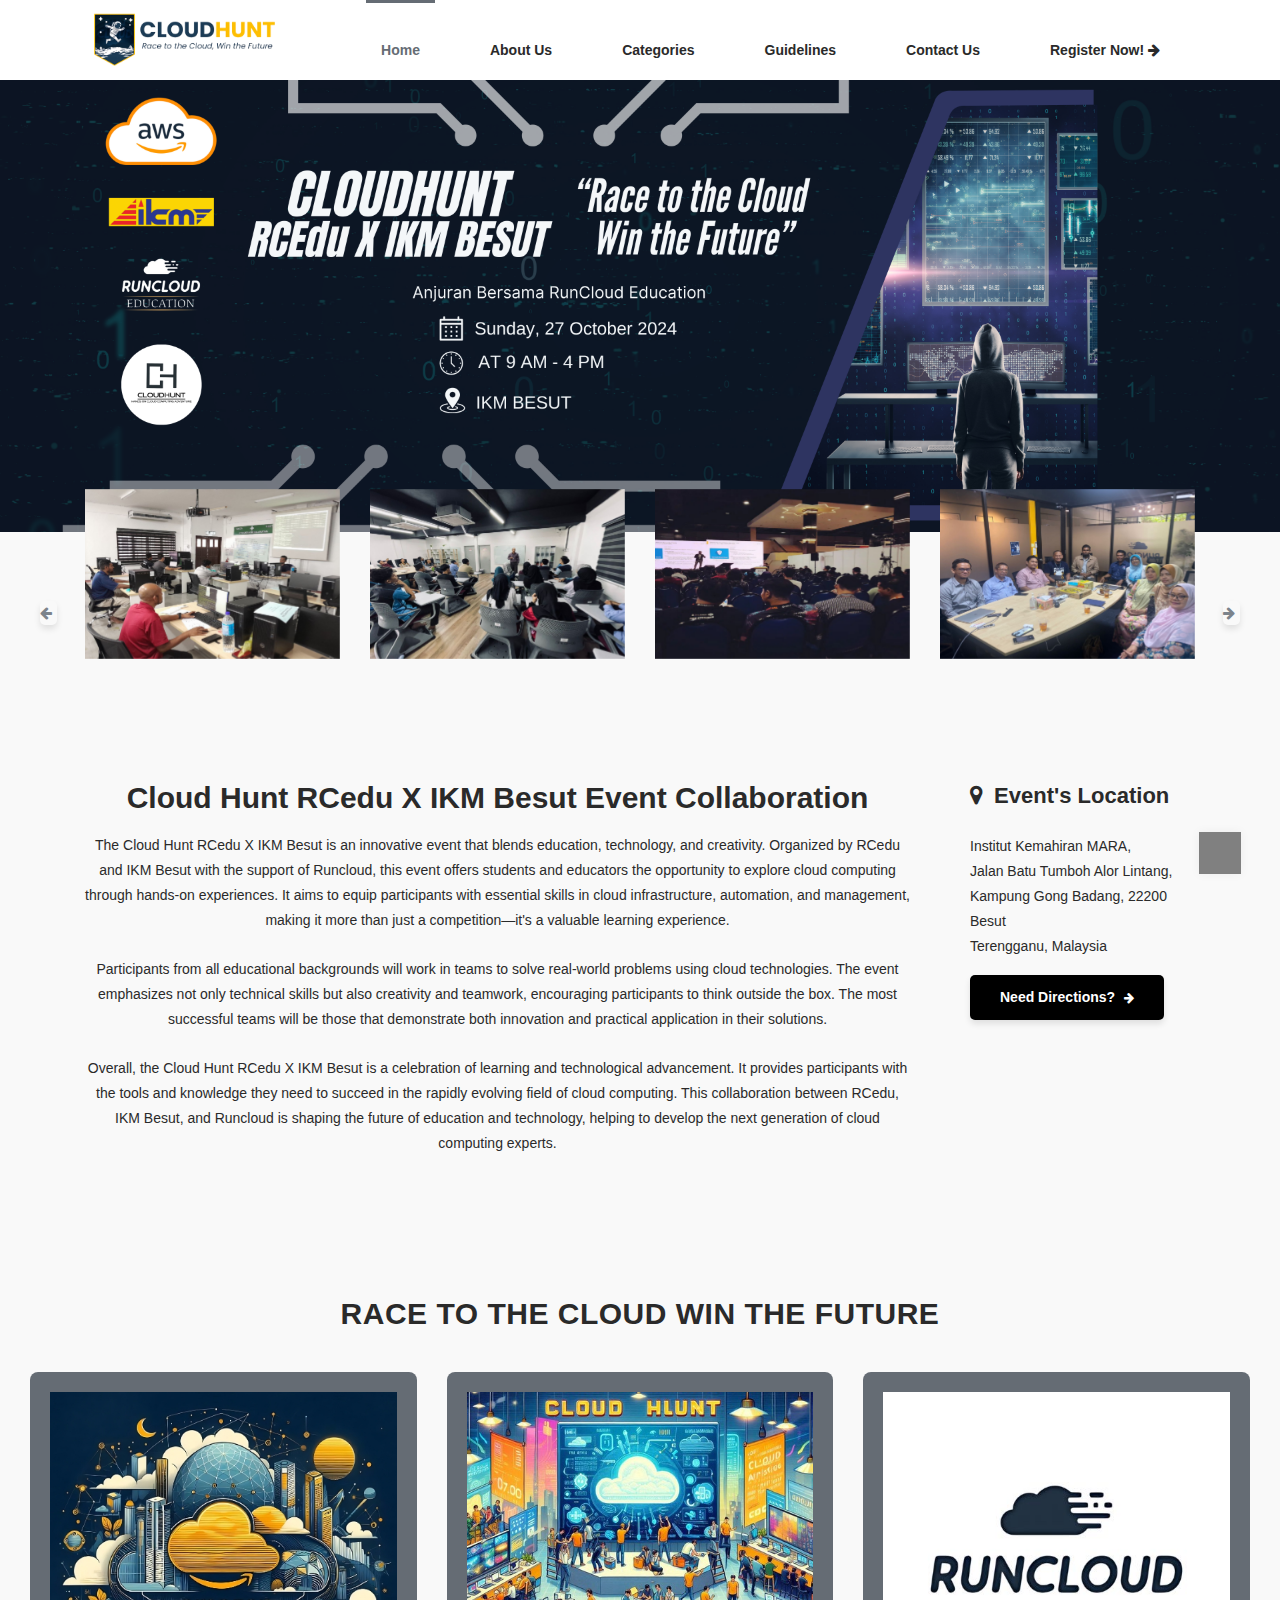
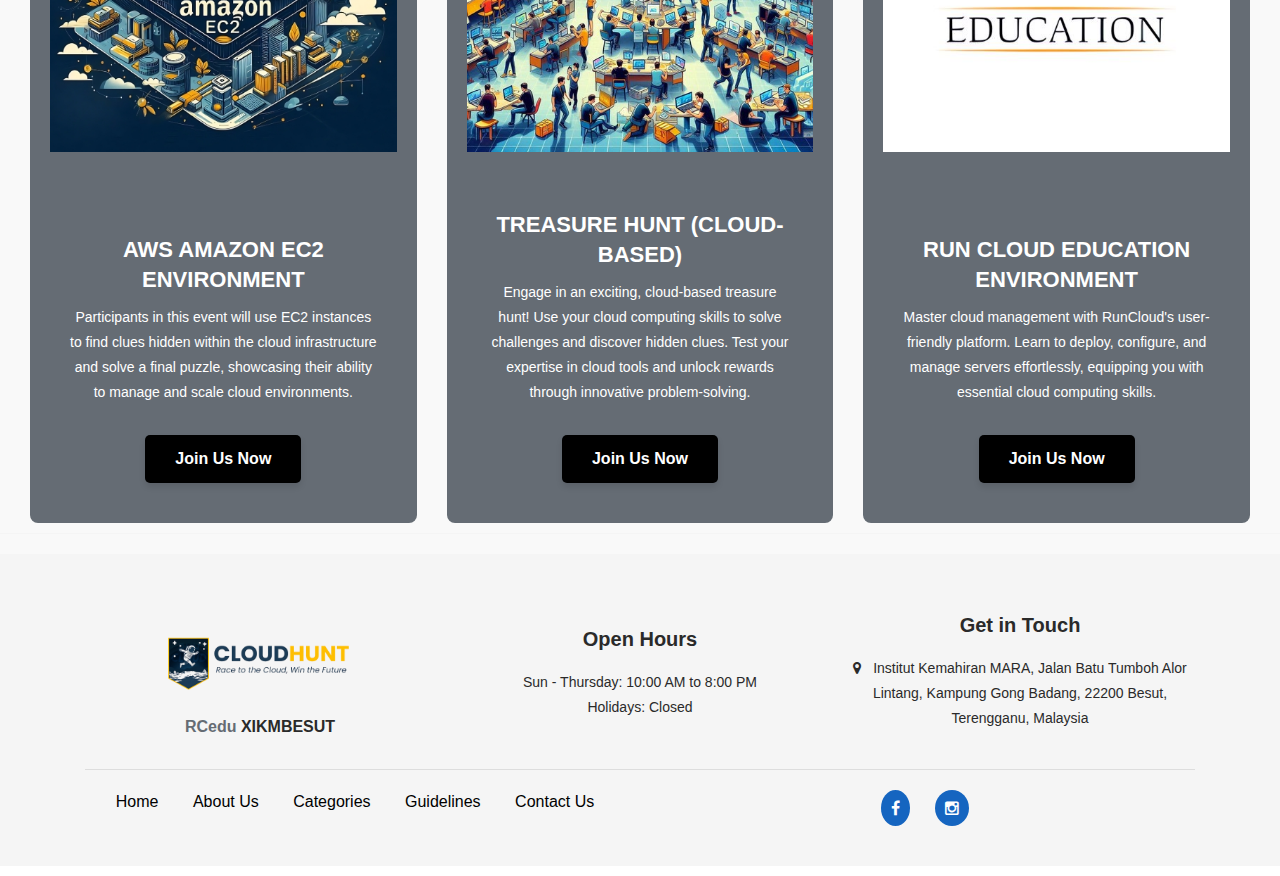
==== commit 57b1db67: "Add files via upload" ====
--- a/index.html
+++ b/index.html
@@ -60,11 +60,10 @@
             <div class="col-12">
                 <nav class="main-nav">
                     <!-- ***** Logo Start ***** -->
-                    <a href="index.html" class="logo">
-						<img src="cloud_hunt.png" alt="Cloud Hunt Logo" class="logo-image">
-
-                        <span class="logo-text">RCedu <em>X IKM BESUT</em></span>
-                    </a>
+                    <a href="index.html" class="logo" style="display: flex; align-items: center;">
+    <img src="cloud_hunt.png" width="65" class="logo-image" alt="Logo">
+<!--    <span class="logo-text" style="margin-left: 10px;">RCedu <em>X IKM BESUT</em></span>-->
+</a>
                     <!-- ***** Logo End ***** -->
                     
                     <!-- ***** Menu Start ***** -->
@@ -92,6 +91,10 @@
 
     <!-- ***** Main Banner Area Start ***** -->
 <div class="main-banner">
+	<section class="slick-slideshow">   
+                <div class="slick-custom">
+                    <img src="clouadhunt1920.1.png" class="img-fluid" alt="clouadhunt1920.1">
+<!--
         <div class="container">
             <div class="row">
                 <div class="col-lg-12">
@@ -106,7 +109,10 @@
                 </div>
             </div>
         </div>
-    </div>
+-->
+    </div>
+	</section>
+		</div>
 		
 
 		
@@ -321,10 +327,10 @@
                     <i class="fa fa-map-marker mr-2"></i> Institut Kemahiran MARA, Jalan Batu Tumboh Alor Lintang, Kampung Gong Badang, 22200 Besut, Terengganu, Malaysia
                 </p>
                 <p>
-                    <i class="fa fa-phone mr-2"></i> 0147963531
+<!--                    <i class="fa fa-phone mr-2"></i> 0147963531-->
                 </p>
                 <p>
-                    <i class="fa fa-envelope mr-2"></i> ahmadzahid482@gmail.com
+<!--                    <i class="fa fa-envelope mr-2"></i> ahmadzahid482@gmail.com-->
                 </p>
             </div>
         </div>
--- a/assets/css/tooplate-artxibition.css
+++ b/assets/css/tooplate-artxibition.css
@@ -351,6 +351,10 @@
   transition: all .5s ease 0s;
 }
 
+/*header logo cloud hunt*/
+/*header logo cloud hunt*/
+/*header logo cloud hunt*/
+/*header logo cloud hunt*/
 
 .header-area .main-nav {
   min-height: 80px;
@@ -360,7 +364,7 @@
 .header-area .main-nav .logo {
   line-height: 80px;
   color: #656c74;
-  font-size: 28px;
+  font-size: px;
   font-weight: 700;
   float: left;
   -webkit-transition: all 0.3s ease 0s;
@@ -369,11 +373,6 @@
   transition: all 0.3s ease 0s;
 }
 
-.header-area .main-nav .logo em {
-  font-style: normal;
-  color: #2a2a2a;
-  font-weight: 900;
-}
 
 .logo {
     display: flex;
@@ -381,19 +380,44 @@
 }
 
 .logo-image {
-    height: 100px;  /* Adjust the size of the logo */
+    height: 200px;  /* Adjust the size of the logo */
     width: auto;   /* Maintains the aspect ratio */
-    margin-right: -10px; /* Space between the logo and the text */
-    margin-left: -400px; /* Moves the logo to the right */
-}
-
-.logo-text {
-    font-size: 24px; /* Adjust the font size based on your design */
-    margin-top: -10px; /* Moves the text upwards */
-}
-
-
-
+    margin-right: 1px; /* Space between the logo and the text */
+    margin-left: 1px; /* Moves the logo to the right */
+	margin-top: -65px; /* Moves the text upwards */
+}
+
+
+
+/*header logo cloud hunt*/
+/*header logo cloud hunt*/
+/*header logo cloud hunt*/
+/*header logo cloud hunt*/
+
+/* mobile view header logo cloud hunt*/
+@media (max-width: 767px) {
+  .header-area .logo img {
+    max-width: 21%; /* Ensures the logo image never exceeds its container */
+	margin-left: -15px;
+	margin-top: -1px; /* Moves the text upwards */
+    height: auto; /* Keeps the aspect ratio */
+  }
+
+  .header-area .logo {
+    margin-left: 0; /* Remove unnecessary margin on mobile */
+	margin-top: 7px;
+    text-align: center; /* Center the logo horizontally */
+	
+  }
+
+  .header-area {
+    padding: 0px 10px; /* Adjust padding to fit the screen */
+    height: auto; /* Allow height to adjust based on content */
+  }
+}
+
+
+/* mobile view header logo cloud hunt*/
 
 .header-area .main-nav .nav {
   float: right;
@@ -662,26 +686,7 @@
 }
 
 
-@media (max-width: 767px) {
-  .header-area .logo img {
-    max-width: 21%; /* Ensures the logo image never exceeds its container */
-	margin-left: -15px;
-	margin-top: -1px; /* Moves the text upwards */
-    height: auto; /* Keeps the aspect ratio */
-  }
-
-  .header-area .logo {
-    margin-left: 0; /* Remove unnecessary margin on mobile */
-	margin-top: 7px;
-    text-align: center; /* Center the logo horizontally */
-	
-  }
-
-  .header-area {
-    padding: 0px 10px; /* Adjust padding to fit the screen */
-    height: auto; /* Allow height to adjust based on content */
-  }
-}
+
 
 
 
@@ -825,6 +830,7 @@
 --------------------------------------------- 
 */
 
+/*
 .main-banner {
   background-image: url("../images/clouadhunt1920.2.png");
   background-repeat: no-repeat;
@@ -869,6 +875,7 @@
   font-size: 14px;
   font-weight: 300;
 }
+*/
 /*
 
 .main-banner .counter-content {
@@ -906,7 +913,7 @@
 */
 .owl-show-events {
   position: relative;
-  margin-top: -60px;
+  margin-top: -43px;
 }
 
 .owl-show-events .owl-nav {
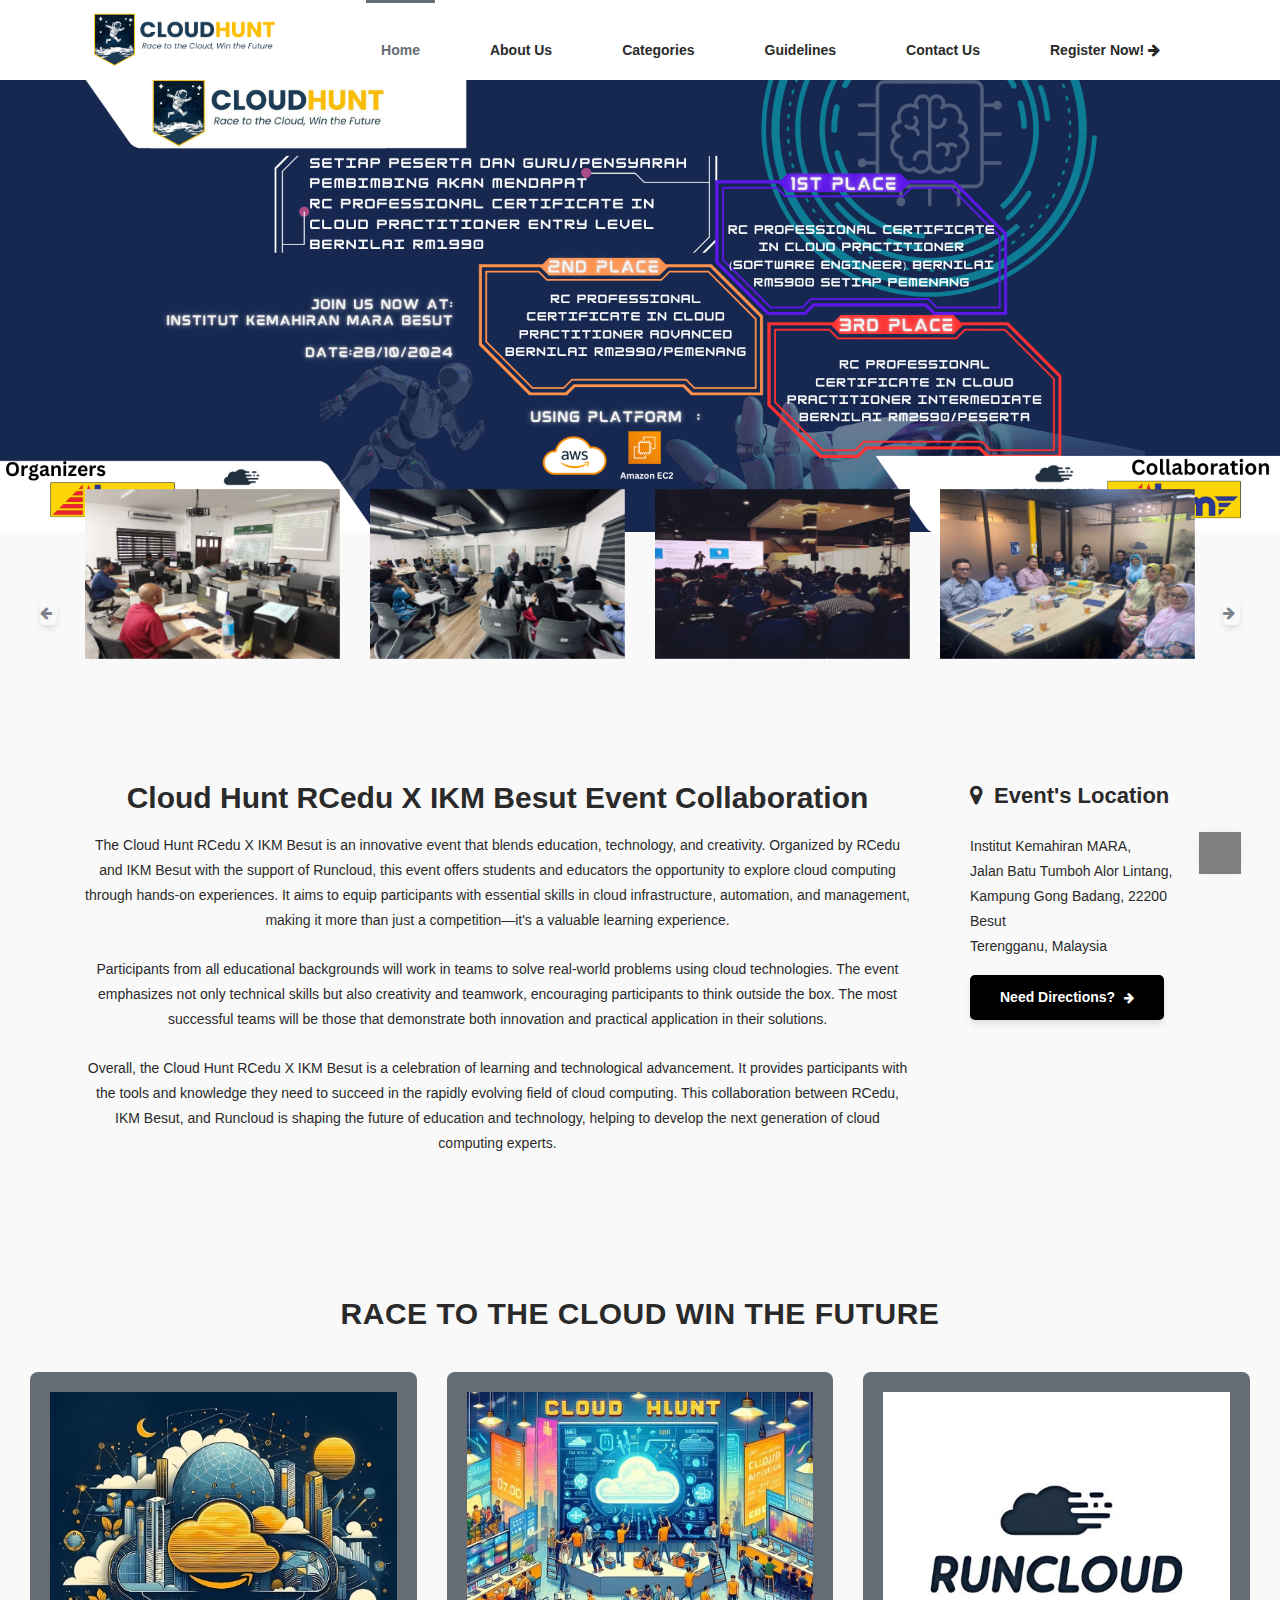
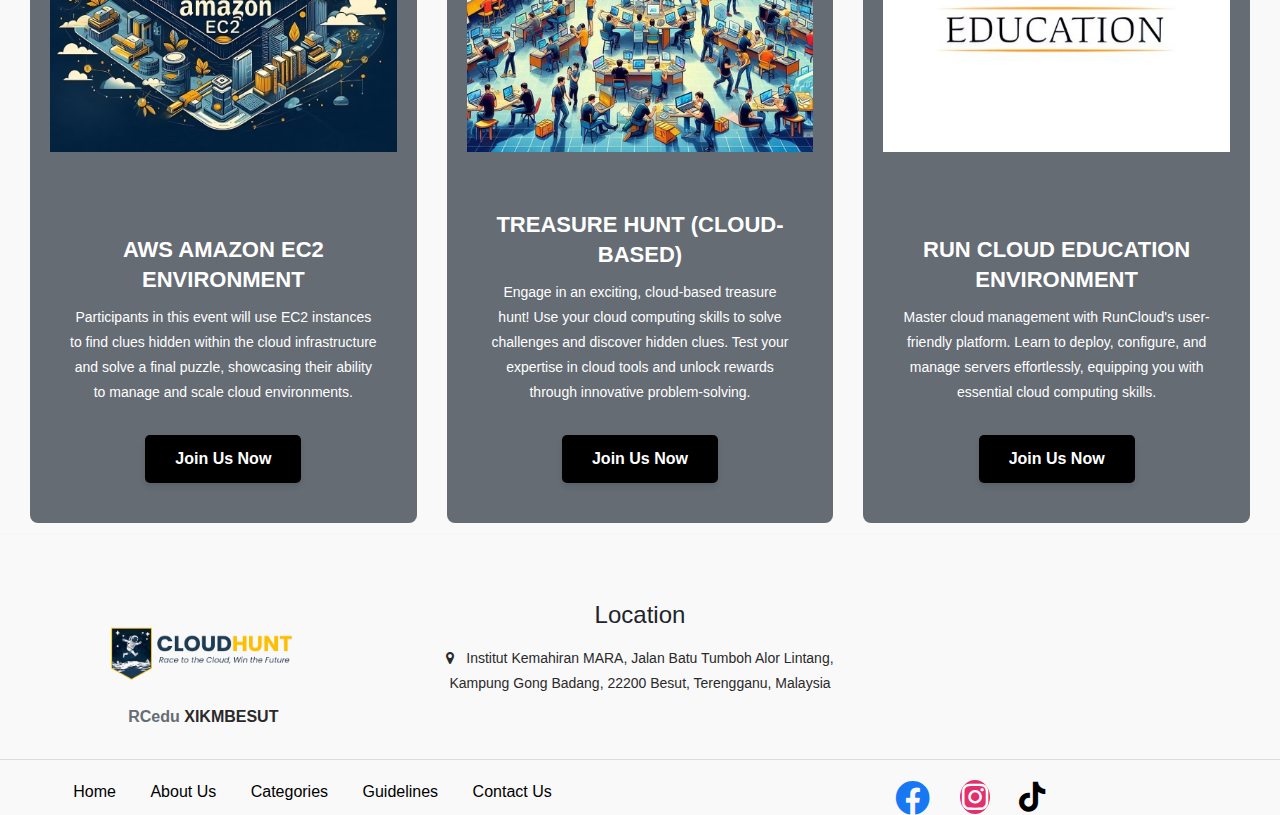
==== commit a08e5609: "Add files via upload" ====
--- a/index.html
+++ b/index.html
@@ -15,6 +15,8 @@
 
 
     <!-- Additional CSS Files -->
+	<link rel="stylesheet" href="https://cdnjs.cloudflare.com/ajax/libs/font-awesome/6.0.0-beta3/css/all.min.css">
+	  
     <link rel="stylesheet" type="text/css" href="assets/css/bootstrap.min.css">
 
     <link rel="stylesheet" type="text/css" href="assets/css/font-awesome.css">
@@ -292,85 +294,81 @@
 
 		
 		
+	
+		
 <!-- FOOTER -->
-		<div class="sub-footer" style="border-top: 1px solid #f5f5f5; padding-top: 20px;">
-            <div class="row justify-content-between align-items-center">
-				</div>
-			</div>
-		
-<footer style="background-color: #f5f5f5; color: white; padding: 40px 0;">
+		
+
+<div class="sub-footer" style="border-top: 1px solid #f5f5f5; padding-top: 20px;">
     <div class="container">
-        <div class="row">
+        <div class="row justify-content-between align-items-center">
+           
+        </div>
+    </div>
+</div>
 			
-            <!-- Cloudhunt Logo Section -->
-            <div class="col-lg-4 text-center" style="margin-top: -35px;">
-    <img src="cloud_hunt.png" width="200" alt="Cloudhunt Logo" class="mb-3">
-    <div class="footer-logo-text" style="margin-top: -60px;">
-        <span style="font-weight: 700; color: #656c74;">RCedu
-            <em style="font-weight: 900; color: #2a2a2a; font-style: normal;">XIKMBESUT</em>
-        </span>
+            <!-- Main Footer Content Centered -->
+<div style="text-align: center; margin-top: 30px;">
+    <div class="row">
+        <!-- Cloudhunt Logo Section -->
+        <div class="col-lg-4" style="display: inline-block; margin-top: -35px;">
+            <img src="cloud_hunt.png" width="200" alt="Cloudhunt Logo" class="mb-3">
+            <div class="footer-logo-text" style="margin-top: -60px;">
+                <span style="font-weight: 700; color: #656c74;">RCedu
+                    <em style="font-weight: 900; color: #2a2a2a; font-style: normal;">XIKMBESUT</em>
+                </span>
+            </div>
+        </div>
+
+        <!-- Get in Touch Section -->
+          <div class="col-lg-4 text-center" style="margin-top: 16px;">
+                <h4 class="mb-3">Location</h4>
+                <p>
+
+                <i class="fa fa-map-marker mr-2"></i> Institut Kemahiran MARA, Jalan Batu Tumboh Alor Lintang, Kampung Gong Badang, 22200 Besut, Terengganu, Malaysia
+            </p>
+        </div>
     </div>
 </div>
-
-
-            <!-- Open Hours Section -->
-            <div class="col-lg-4 text-center" style="margin-top: 30px;" >
-                <h4 class="mb-3" >Open Hours</h4>
-                <p>Sun - Thursday: 10:00 AM to 8:00 PM</p>
-                <p>Holidays: Closed</p>
-            </div>
-
-            <!-- Get in Touch Section -->
-            <div class="col-lg-4 text-center" style="margin-top: 16px;">
-                <h4 class="mb-3">Get in Touch</h4>
-                <p>
-                    <i class="fa fa-map-marker mr-2"></i> Institut Kemahiran MARA, Jalan Batu Tumboh Alor Lintang, Kampung Gong Badang, 22200 Besut, Terengganu, Malaysia
-                </p>
-                <p>
-<!--                    <i class="fa fa-phone mr-2"></i> 0147963531-->
-                </p>
-                <p>
-<!--                    <i class="fa fa-envelope mr-2"></i> ahmadzahid482@gmail.com-->
-                </p>
-            </div>
-        </div>
-
-        <!-- Sub-footer -->
-        <div class="sub-footer" style="border-top: 1px solid #ddd; padding-top: 20px; margin-top: 30px;">
-            <div class="row">
-                <!-- Footer Menu -->
-                <div class="col-lg-6 text-center">
-                    <ul style="list-style: none; padding: 0; margin: 0;">
-                        <li style="display: inline-block; margin: 0 15px;"><a href="index.html" class="active" style="color: black;">Home</a></li>
-                        <li style="display: inline-block; margin: 0 15px;"><a href="about.html" style="color: black;">About Us</a></li>
-                        <li style="display: inline-block; margin: 0 15px;"><a href="categories.html" style="color: black;">Categories</a></li>
-                        <li style="display: inline-block; margin: 0 15px;"><a href="guidelines.html" style="color: black;">Guidelines</a></li>
-                        <li style="display: inline-block; margin: 0 15px;"><a href="contact_us.html" style="color: black;">Contact Us</a></li>
-                    </ul>
-                </div>
-
-                <!-- Social Links -->
-               <div class="col-lg-6 text-center">
-                    <ul style="list-style: none; padding: 0; margin: 0;">
-							   <li style="display: inline-block; margin: 0 10px;">
-			<a href="https://www.facebook.com/p/Program-Teknologi-Komputer-Cloud-Computing-Institut-Kemahiran-MARA-Besut-100057302896445/" target="_blank">
-				<i class="fa fa-facebook" style="color: white; background-color: #1565c0; padding: 10px; border-radius: 50%;"></i>
-			</a>
-		</li>
-
-					<li style="display: inline-block; margin: 0 10px;">
-						<a href="https://www.instagram.com/ikmbesut?igsh=dmhzeWhremRlaG9m" target="_blank">
-							<i class="fa fa-instagram" style="color: white; background-color: #1565c0; padding: 10px; border-radius: 50%;"></i>
-						</a>
-					</li>
-                    </ul>
-                </div>
-            </div>
-        </div>
-    </div>
-</footer>
-
-
+		
+<!-- Sub-footer remains unchanged -->
+<div class="sub-footer" style="border-top: 1px solid #ddd; padding-top: 20px; margin-top: 30px;">
+    <div class="row">
+        <!-- Footer Menu -->
+        <div class="col-lg-6 text-center">
+            <ul style="list-style: none; padding: 0; margin: 0;">
+                <li style="display: inline-block; margin: 0 15px;"><a href="index.html" class="active" style="color: black;">Home</a></li>
+                <li style="display: inline-block; margin: 0 15px;"><a href="about.html" style="color: black;">About Us</a></li>
+                <li style="display: inline-block; margin: 0 15px;"><a href="categories.html" style="color: black;">Categories</a></li>
+                <li style="display: inline-block; margin: 0 15px;"><a href="guidelines.html" style="color: black;">Guidelines</a></li>
+                <li style="display: inline-block; margin: 0 15px;"><a href="contact_us.html" style="color: black;">Contact Us</a></li>
+            </ul>
+        </div>
+
+        <!-- Social Links -->
+        <div class="col-lg-6 text-center">
+            <ul style="list-style: none; padding: 0; margin: 0;">
+                <li style="display: inline-block; margin: 0 10px;">
+                    <a href="https://www.facebook.com/profile.php?id=61566414239589&mibextid=ZbWKwL" target="_blank">
+                        <i class="fab fa-facebook" style="font-size: 35px; color: #1877F2; margin-left: 5px; vertical-align: middle;"></i>
+                    </a>
+                </li>
+                <li style="display: inline-block; margin: 0 10px;">
+                    <a href="https://www.instagram.com/cloudhunt_2024" target="_blank">
+                        <i class="fab fa-instagram" style="font-size: 30px; color: white; margin-left: 5px; vertical-align: middle; background-color: #E1306C; padding: 2px; border-radius: 50%;"></i>
+
+                    </a>
+                </li>
+				<li style="display: inline-block; margin: 0 10px;">
+                    <a href="https://www.tiktok.com/@cloudhunt2024?_t=8pzbGorI3Wy&_r=1" target="_blank">
+                        <i class="fab fa-tiktok" style="font-size: 30px; color: #000; margin-left: 5px; vertical-align: middle;"></i>
+
+                    </a>
+                </li>
+            </ul>
+        </div>
+    </div>
+</div>
 
 
 
--- a/assets/css/tooplate-artxibition.css
+++ b/assets/css/tooplate-artxibition.css
@@ -395,6 +395,22 @@
 /*header logo cloud hunt*/
 
 /* mobile view header logo cloud hunt*/
+@media (max-width: 768px) {
+  body {
+    font-size: 14px;
+  }
+
+  .header, .register-button {
+    width: 100%;
+    padding: 10px;
+  }
+
+  .content {
+    padding: 5px;
+  }
+}
+
+
 @media (max-width: 767px) {
   .header-area .logo img {
     max-width: 21%; /* Ensures the logo image never exceeds its container */
